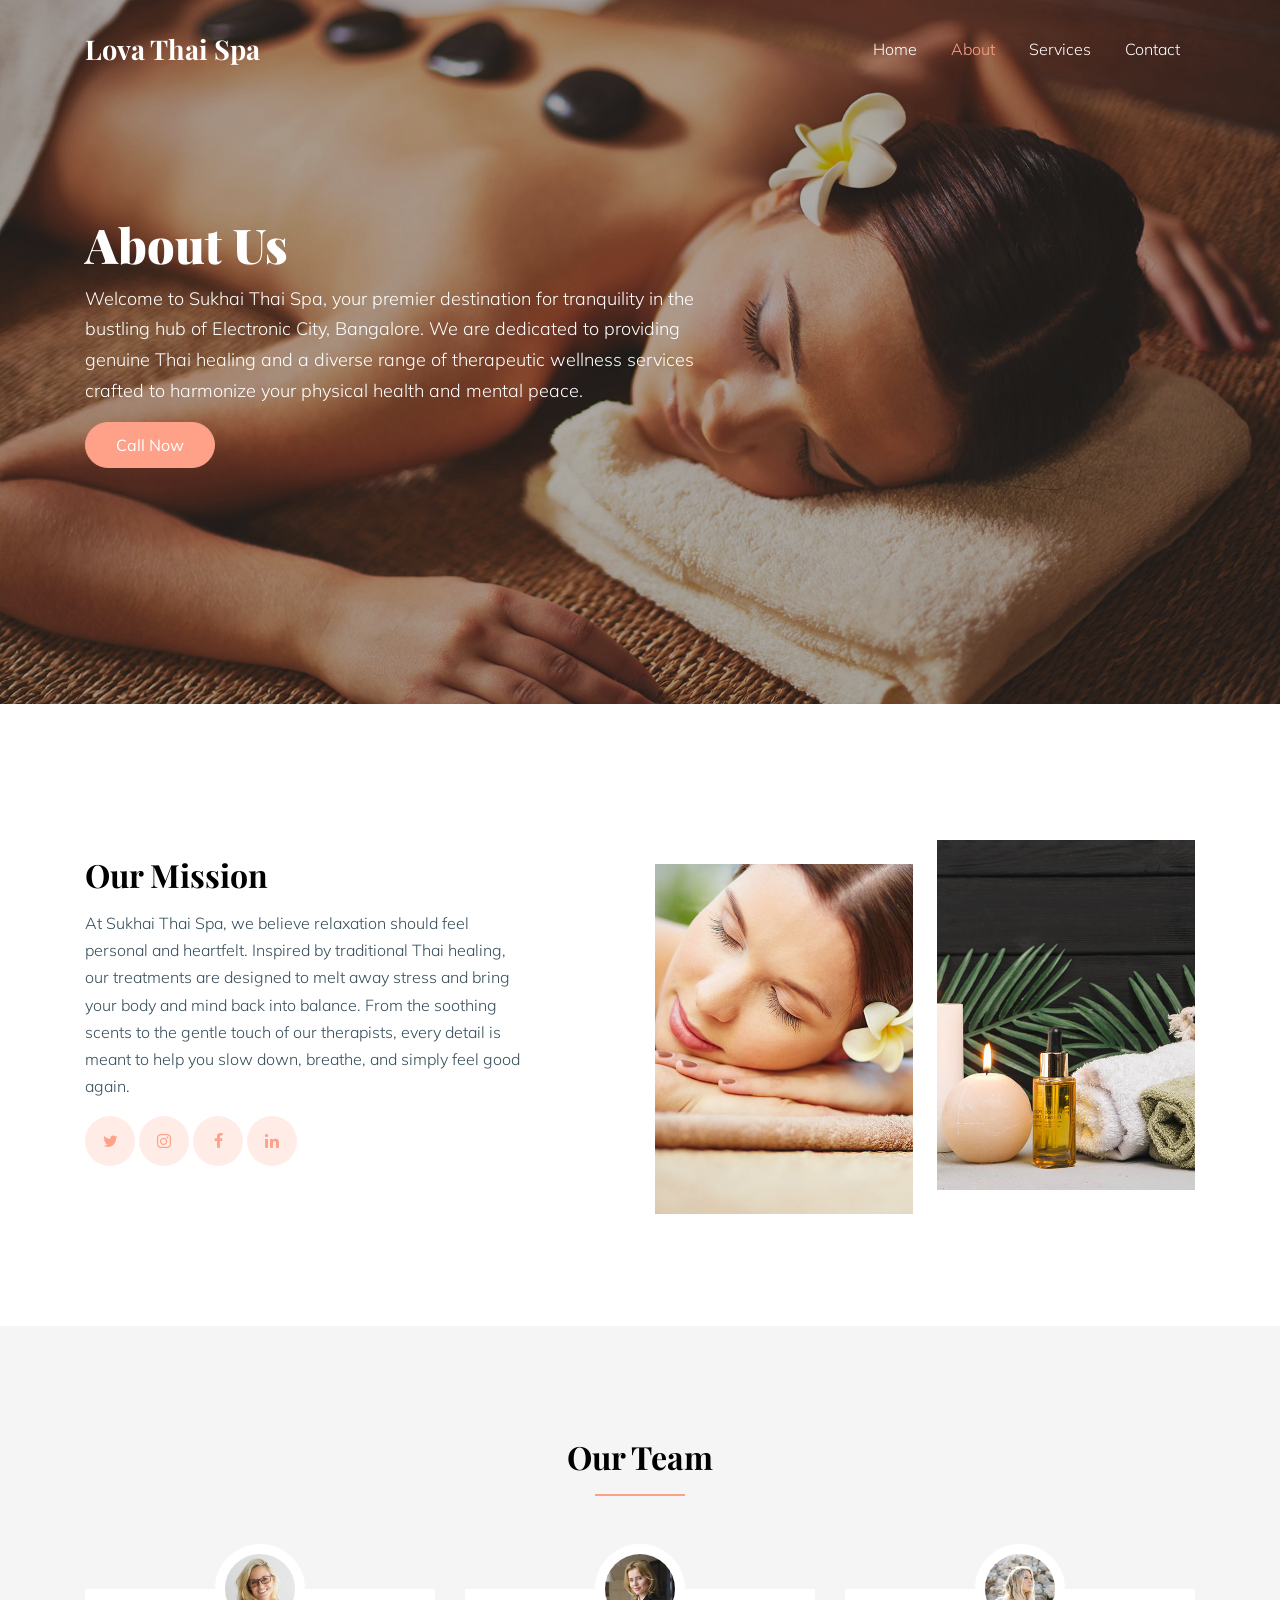
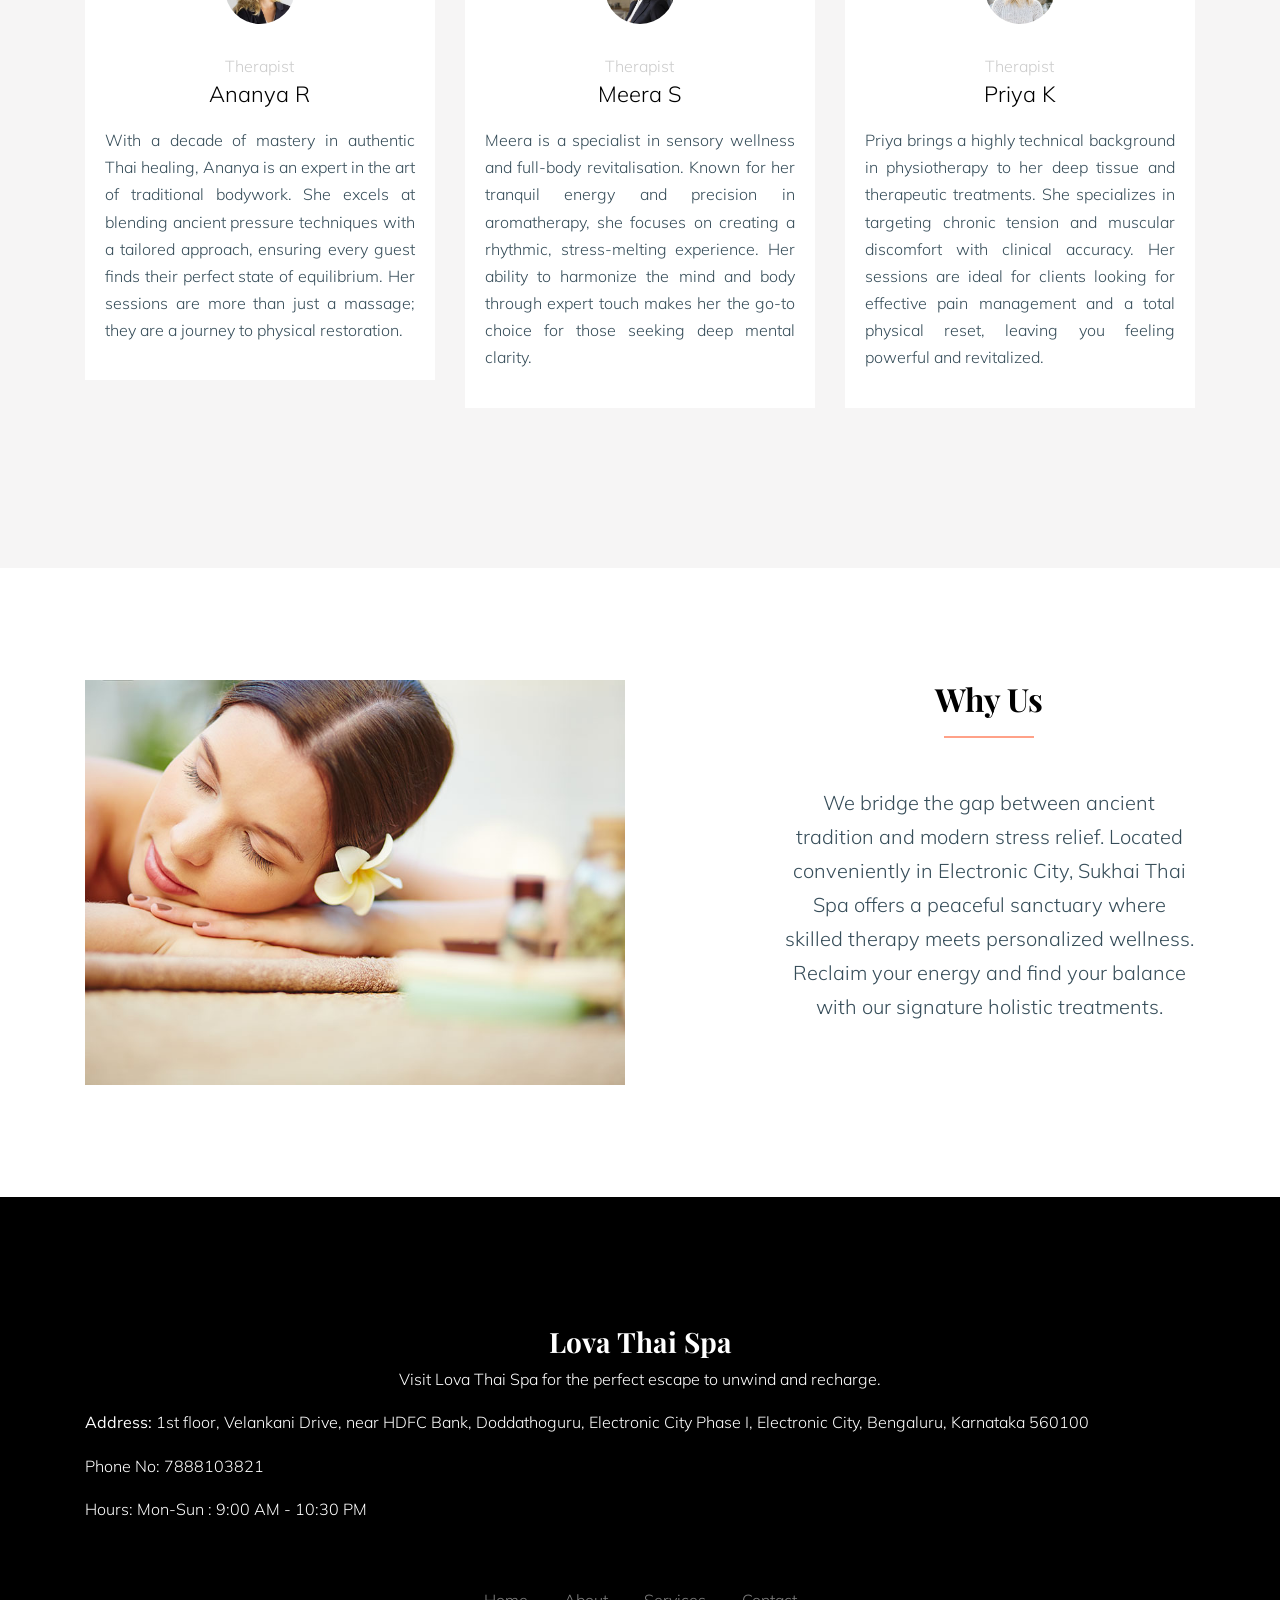
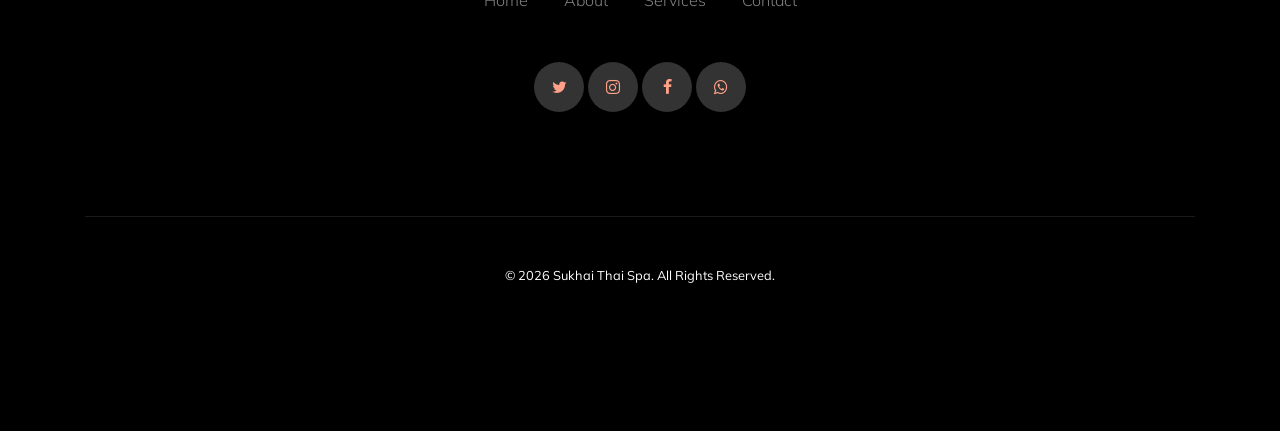
==== about.html @ ad266672 "Add files via upload" ====
<!doctype html>
<html lang="en">
<head>
    <title>Sukhai Thai Spa Electronic City | Authentic Thai Massage & Holistic Therapy</title>
    <meta charset="utf-8">
    <meta name="viewport" content="width=device-width, initial-scale=1, shrink-to-fit=no">
    <meta name="description" content="Sukhai Thai Spa Electronic City offers the ultimate wellness experience. Specializing in authentic Thai techniques and holistic bodywork to restore your spirit and soothe your senses. Book your escape today.">
    <link href="https://fonts.googleapis.com/css?family=Muli:400,700|Playfair+Display:400,900&amp;display=swap" rel="stylesheet">
    <link rel="stylesheet" href="fonts/icomoon/style.css">
    <link rel="stylesheet" href="css/bootstrap.min.css">
    <link rel="stylesheet" href="fonts/flaticon/font/flaticon.css">
    <link rel="stylesheet" href="css/style.css">
    <link rel="icon" href="images/favicon.ico">
</head>

<body data-spy="scroll" data-target=".site-navbar-target" data-offset="300">
    <div class="site-wrap" id="home-section">
        <div class="site-mobile-menu site-navbar-target">
            <div class="site-mobile-menu-header">
                <div class="site-mobile-menu-close mt-3">
                    <span class="icon-close2 js-menu-toggle"></span>
                </div>
            </div>
            <div class="site-mobile-menu-body"></div>
        </div>
        <header class="site-navbar site-navbar-target" role="banner">
            <div class="container">
                <div class="row align-items-center position-relative">
                    <div class="col-3 ">
                        <div class="site-logo serif">
                            <a class="myLogo" href="/">Lova Thai Spa</a>
                        </div>
                    </div>
                    <div class="col-9  text-right">
                        <span class="d-inline-block d-lg-none"><a href="#"
                                class="text-white site-menu-toggle js-menu-toggle py-5 text-white"><span
                                    class="icon-menu h3 text-white"></span></a></span>
                        <nav class="site-navigation text-right ml-auto d-none d-lg-block" role="navigation">
                            <ul class="site-menu main-menu js-clone-nav ml-auto ">
                                <li><a href="/" class="nav-link">Home</a></li>
                                <li class="active"><a href="about.html" class="nav-link">About</a></li>
                                <li><a href="services.html" class="nav-link">Services</a></li>
                                <li><a href="contact.html" class="nav-link">Contact</a></li>
                            </ul>
                        </nav>
                    </div>
                </div>
            </div>
        </header>
        <div class="ftco-blocks-cover-1">
            <div class="site-section-cover overlay" data-stellar-background-ratio="0.5"
                style="background-image: url('images/hero_1.jpg')">
                <div class="container">
                    <div class="row align-items-center">
                        <div class="col-md-7">
                            <h1 class="mb-3">About Us</h1>
                            <p>Welcome to Sukhai Thai Spa, your premier destination for tranquility in the bustling hub of Electronic City, Bangalore. We are dedicated to providing genuine Thai healing and a diverse range of therapeutic wellness services crafted to harmonize your physical health and mental peace.</p>
                            <p><a href="tel:7888103821" class="btn btn-primary">Call Now</a></p>
                        </div>
                    </div>
                </div>
            </div>
        </div>
        <div class="site-section">
            <div class="container">
                <div class="row align-items-center">
                    <div class="col-md-5 mr-auto">
                        <h2 class="serif font-weight-bold mb-3">Our Mission</h2>
                        <p>At Sukhai Thai Spa, we believe relaxation should feel personal and heartfelt. Inspired by traditional Thai healing, our treatments are designed to melt away stress and bring your body and mind back into balance. From the soothing scents to the gentle touch of our therapists, every detail is meant to help you slow down, breathe, and simply feel good again.</p>
                        <div class="social_29128">
                            <a href="#"><span class="icon-twitter"></span></a>
                            <a href="#"><span class="icon-instagram"></span></a>
                            <a href="#"><span class="icon-facebook"></span></a>
                            <a href="#"><span class="icon-linkedin"></span></a>
                        </div>
                    </div>
                    <div class="col-md-6">
                        <div class="d-flex align-items-center">
                            <div class="bg-img-1 mr-md-4 mt-md-5" style="background-image: url('images/about_1.jpg'); ">
                            </div>
                            <div class="bg-img-1" style="background-image: url('images/about_2.jpg'); "></div>
                        </div>
                    </div>
                </div>
            </div>
        </div>
        <div class="site-section bg-light">
            <div class="container">
                <div class="row">
                    <div class="col-12">
                        <h2 class="heading-border-bottom font-weight-bold serif text-black mb-5 text-center">Our Team
                        </h2>
                    </div>
                </div>
                <div class="row align-items-stretch">
                   
                    <div class="col-lg-4 col-md-6 mb-5">
                        <div class="post-entry-1 h-100 person-1">
                            <img src="images/person_2.jpg" alt="Image" class="img-fluid">
                            <div class="post-entry-1-contents">
                                <span class="meta">Therapist</span>
                                <h2>Ananya R</h2>
                                <p class="myJustify">With a decade of mastery in authentic Thai healing, Ananya is an expert in the art of traditional bodywork. She excels at blending ancient pressure techniques with a tailored approach, ensuring every guest finds their perfect state of equilibrium. Her sessions are more than just a massage; they are a journey to physical restoration.</p>
                            </div>
                        </div>
                    </div>
                    <div class="col-lg-4 col-md-6 mb-5">
                        <div class="post-entry-1 h-100 person-1">
                            <img src="images/person_3.jpg" alt="Image" class="img-fluid">
                            <div class="post-entry-1-contents">
                                <span class="meta">Therapist</span>
                                <h2>Meera S</h2>
                                <p class="myJustify">Meera is a specialist in sensory wellness and full-body revitalisation. Known for her tranquil energy and precision in aromatherapy, she focuses on creating a rhythmic, stress-melting experience. Her ability to harmonize the mind and body through expert touch makes her the go-to choice for those seeking deep mental clarity.</p>
                            </div>
                        </div>
                    </div>
                    <div class="col-lg-4 col-md-6 mb-5">
                        <div class="post-entry-1 h-100 person-1">
                            <img src="images/person_5.jpg" alt="Image" class="img-fluid">
                            <div class="post-entry-1-contents">
                                <span class="meta">Therapist</span>
                                <h2>Priya K</h2>
                                <p class="myJustify">Priya brings a highly technical background in physiotherapy to her deep tissue and therapeutic treatments. She specializes in targeting chronic tension and muscular discomfort with clinical accuracy. Her sessions are ideal for clients looking for effective pain management and a total physical reset, leaving you feeling powerful and revitalized.</p>
                            </div>
                        </div>
                    </div>
                    
                </div>
            </div>
        </div>
        <div class="site-section">
            <div class="container">
                <div class="row">
                    <div class="col-lg-6 mb-5 mb-lg-0">
                        <div class="img-years">
                            <img src="images/img_1.jpg" alt="Image" class="img-fluid">
                        </div>
                    </div>
                    <div class="col-lg-5 ml-auto pl-lg-5 text-center">
                        <h2 class="heading-border-bottom font-weight-bold serif text-black mb-5 text-center">Why Us</h2>
                        <p class="mb-5 lead">We bridge the gap between ancient tradition and modern stress relief. Located conveniently in Electronic City, Sukhai Thai Spa offers a peaceful sanctuary where skilled therapy meets personalized wellness. Reclaim your energy and find your balance with our signature holistic treatments.</p>
                    </div>
                </div>
            </div>
        </div>
        <footer class="site-footer bg-image overlay" style="background-image: url('images/hero_1.jpg')">
            <div class="container">
                <div class="row">
                    <div class="col-12 text-center mb-5">
                        <h3 class="font-weight-bold serif text-white ">Lova Thai Spa</h3>
                        <p>Visit Lova Thai Spa for the perfect escape to unwind and recharge.</p>
                        <div class="myDetails">
                            <P><Span><b>Address: </b></Span>1st floor, Velankani Drive, near HDFC Bank, Doddathoguru, Electronic City Phase I, Electronic City, Bengaluru, Karnataka 560100</P>
                            <p><Span>Phone No: </Span>7888103821</p>
                            <p><span>Hours: </span>Mon-Sun : 9:00 AM - 10:30 PM</p>
                        </div>
                    </div>
                    <div class="col-12 text-center mb-5">
                        <a href="/" class>Home</a>
                        <span class="mx-3"></span>
                        <a href="about.html" class>About</a>
                        <span class="mx-3"></span>
                        <a href="services.html" class>Services</a>
                        <span class="mx-3"></span>
                        <a href="contact.html" class>Contact</a>
                    </div>
                    <div class="col-12">
                        <div class="social_29128 white text-center">
                            <a href="https://x.com/sukhaithaispa"><span class="icon-twitter"></span></a>
                            <a href="https://www.instagram.com/sukhaithaispa"><span class="icon-instagram"></span></a>
                            <a href="https://www.facebook.com/sukhaithaispa"><span class="icon-facebook"></span></a>
                            <a href="https://wa.me/917888103821"><span class="icon-whatsapp"></span></a>
                        </div>
                    </div>
                </div>
                <div class="row pt-5 mt-5 text-center">
                    <div class="col-md-12">
                        <div class="border-top pt-5">
                            <p class="small">
                                &copy; <span id="year"></span> Sukhai Thai Spa. All Rights Reserved.
                            </p>
                        </div>
                    </div>
                </div>
            </div>
        </footer>
    </div>
    <script src="js/jquery-3.3.1.min.js" type="010a7c300413d2230e5537c4-text/javascript"></script>
    <script src="js/bootstrap.min.js" type="010a7c300413d2230e5537c4-text/javascript"></script>
    <script src="js/owl.carousel.min.js" type="010a7c300413d2230e5537c4-text/javascript"></script>
    <script src="js/aos.js" type="010a7c300413d2230e5537c4-text/javascript"></script>
    <script src="js/main.js" type="010a7c300413d2230e5537c4-text/javascript"></script>
    <script src="js/rocket-loader.min.js" data-cf-settings="010a7c300413d2230e5537c4-|49" defer></script>
</body>

</html>
---- fonts/icomoon/style.css ----
@font-face{font-family:icomoon;src:url(fonts/icomoon1a44.eot?10si43);src:url(fonts/icomoon1a44.eot?10si43#iefix) format('embedded-opentype'),url(fonts/icomoon1a44.ttf?10si43) format('truetype'),url(fonts/icomoon1a44.woff?10si43) format('woff'),url(fonts/icomoon1a44.svg?10si43#icomoon) format('svg');font-weight:400;font-style:normal}[class^=icon-],[class*=" icon-"]{font-family:icomoon!important;speak:none;font-style:normal;font-weight:400;font-variant:normal;text-transform:none;line-height:1;-webkit-font-smoothing:antialiased;-moz-osx-font-smoothing:grayscale}.icon-asterisk:before{content:"\f069"}.icon-plus:before{content:"\f067"}.icon-question:before{content:"\f128"}.icon-minus:before{content:"\f068"}.icon-glass:before{content:"\f000"}.icon-music:before{content:"\f001"}.icon-search:before{content:"\f002"}.icon-envelope-o:before{content:"\f003"}.icon-heart:before{content:"\f004"}.icon-star:before{content:"\f005"}.icon-star-o:before{content:"\f006"}.icon-user:before{content:"\f007"}.icon-film:before{content:"\f008"}.icon-th-large:before{content:"\f009"}.icon-th:before{content:"\f00a"}.icon-th-list:before{content:"\f00b"}.icon-check:before{content:"\f00c"}.icon-close:before{content:"\f00d"}.icon-remove:before{content:"\f00d"}.icon-times:before{content:"\f00d"}.icon-search-plus:before{content:"\f00e"}.icon-search-minus:before{content:"\f010"}.icon-power-off:before{content:"\f011"}.icon-signal:before{content:"\f012"}.icon-cog:before{content:"\f013"}.icon-gear:before{content:"\f013"}.icon-trash-o:before{content:"\f014"}.icon-home:before{content:"\f015"}.icon-file-o:before{content:"\f016"}.icon-clock-o:before{content:"\f017"}.icon-road:before{content:"\f018"}.icon-download:before{content:"\f019"}.icon-arrow-circle-o-down:before{content:"\f01a"}.icon-arrow-circle-o-up:before{content:"\f01b"}.icon-inbox:before{content:"\f01c"}.icon-play-circle-o:before{content:"\f01d"}.icon-repeat:before{content:"\f01e"}.icon-rotate-right:before{content:"\f01e"}.icon-refresh:before{content:"\f021"}.icon-list-alt:before{content:"\f022"}.icon-lock:before{content:"\f023"}.icon-flag:before{content:"\f024"}.icon-headphones:before{content:"\f025"}.icon-volume-off:before{content:"\f026"}.icon-volume-down:before{content:"\f027"}.icon-volume-up:before{content:"\f028"}.icon-qrcode:before{content:"\f029"}.icon-barcode:before{content:"\f02a"}.icon-tag:before{content:"\f02b"}.icon-tags:before{content:"\f02c"}.icon-book:before{content:"\f02d"}.icon-bookmark:before{content:"\f02e"}.icon-print:before{content:"\f02f"}.icon-camera:before{content:"\f030"}.icon-font:before{content:"\f031"}.icon-bold:before{content:"\f032"}.icon-italic:before{content:"\f033"}.icon-text-height:before{content:"\f034"}.icon-text-width:before{content:"\f035"}.icon-align-left:before{content:"\f036"}.icon-align-center:before{content:"\f037"}.icon-align-right:before{content:"\f038"}.icon-align-justify:before{content:"\f039"}.icon-list:before{content:"\f03a"}.icon-dedent:before{content:"\f03b"}.icon-outdent:before{content:"\f03b"}.icon-indent:before{content:"\f03c"}.icon-video-camera:before{content:"\f03d"}.icon-image:before{content:"\f03e"}.icon-photo:before{content:"\f03e"}.icon-picture-o:before{content:"\f03e"}.icon-pencil:before{content:"\f040"}.icon-map-marker:before{content:"\f041"}.icon-adjust:before{content:"\f042"}.icon-tint:before{content:"\f043"}.icon-edit:before{content:"\f044"}.icon-pencil-square-o:before{content:"\f044"}.icon-share-square-o:before{content:"\f045"}.icon-check-square-o:before{content:"\f046"}.icon-arrows:before{content:"\f047"}.icon-step-backward:before{content:"\f048"}.icon-fast-backward:before{content:"\f049"}.icon-backward:before{content:"\f04a"}.icon-play:before{content:"\f04b"}.icon-pause:before{content:"\f04c"}.icon-stop:before{content:"\f04d"}.icon-forward:before{content:"\f04e"}.icon-fast-forward:before{content:"\f050"}.icon-step-forward:before{content:"\f051"}.icon-eject:before{content:"\f052"}.icon-chevron-left:before{content:"\f053"}.icon-chevron-right:before{content:"\f054"}.icon-plus-circle:before{content:"\f055"}.icon-minus-circle:before{content:"\f056"}.icon-times-circle:before{content:"\f057"}.icon-check-circle:before{content:"\f058"}.icon-question-circle:before{content:"\f059"}.icon-info-circle:before{content:"\f05a"}.icon-crosshairs:before{content:"\f05b"}.icon-times-circle-o:before{content:"\f05c"}.icon-check-circle-o:before{content:"\f05d"}.icon-ban:before{content:"\f05e"}.icon-arrow-left:before{content:"\f060"}.icon-arrow-right:before{content:"\f061"}.icon-arrow-up:before{content:"\f062"}.icon-arrow-down:before{content:"\f063"}.icon-mail-forward:before{content:"\f064"}.icon-share:before{content:"\f064"}.icon-expand:before{content:"\f065"}.icon-compress:before{content:"\f066"}.icon-exclamation-circle:before{content:"\f06a"}.icon-gift:before{content:"\f06b"}.icon-leaf:before{content:"\f06c"}.icon-fire:before{content:"\f06d"}.icon-eye:before{content:"\f06e"}.icon-eye-slash:before{content:"\f070"}.icon-exclamation-triangle:before{content:"\f071"}.icon-warning:before{content:"\f071"}.icon-plane:before{content:"\f072"}.icon-calendar:before{content:"\f073"}.icon-random:before{content:"\f074"}.icon-comment:before{content:"\f075"}.icon-magnet:before{content:"\f076"}.icon-chevron-up:before{content:"\f077"}.icon-chevron-down:before{content:"\f078"}.icon-retweet:before{content:"\f079"}.icon-shopping-cart:before{content:"\f07a"}.icon-folder:before{content:"\f07b"}.icon-folder-open:before{content:"\f07c"}.icon-arrows-v:before{content:"\f07d"}.icon-arrows-h:before{content:"\f07e"}.icon-bar-chart:before{content:"\f080"}.icon-bar-chart-o:before{content:"\f080"}.icon-twitter-square:before{content:"\f081"}.icon-facebook-square:before{content:"\f082"}.icon-camera-retro:before{content:"\f083"}.icon-key:before{content:"\f084"}.icon-cogs:before{content:"\f085"}.icon-gears:before{content:"\f085"}.icon-comments:before{content:"\f086"}.icon-thumbs-o-up:before{content:"\f087"}.icon-thumbs-o-down:before{content:"\f088"}.icon-star-half:before{content:"\f089"}.icon-heart-o:before{content:"\f08a"}.icon-sign-out:before{content:"\f08b"}.icon-linkedin-square:before{content:"\f08c"}.icon-thumb-tack:before{content:"\f08d"}.icon-external-link:before{content:"\f08e"}.icon-sign-in:before{content:"\f090"}.icon-trophy:before{content:"\f091"}.icon-github-square:before{content:"\f092"}.icon-upload:before{content:"\f093"}.icon-lemon-o:before{content:"\f094"}.icon-phone:before{content:"\f095"}.icon-square-o:before{content:"\f096"}.icon-bookmark-o:before{content:"\f097"}.icon-phone-square:before{content:"\f098"}.icon-twitter:before{content:"\f099"}.icon-facebook:before{content:"\f09a"}.icon-facebook-f:before{content:"\f09a"}.icon-github:before{content:"\f09b"}.icon-unlock:before{content:"\f09c"}.icon-credit-card:before{content:"\f09d"}.icon-feed:before{content:"\f09e"}.icon-rss:before{content:"\f09e"}.icon-hdd-o:before{content:"\f0a0"}.icon-bullhorn:before{content:"\f0a1"}.icon-bell-o:before{content:"\f0a2"}.icon-certificate:before{content:"\f0a3"}.icon-hand-o-right:before{content:"\f0a4"}.icon-hand-o-left:before{content:"\f0a5"}.icon-hand-o-up:before{content:"\f0a6"}.icon-hand-o-down:before{content:"\f0a7"}.icon-arrow-circle-left:before{content:"\f0a8"}.icon-arrow-circle-right:before{content:"\f0a9"}.icon-arrow-circle-up:before{content:"\f0aa"}.icon-arrow-circle-down:before{content:"\f0ab"}.icon-globe:before{content:"\f0ac"}.icon-wrench:before{content:"\f0ad"}.icon-tasks:before{content:"\f0ae"}.icon-filter:before{content:"\f0b0"}.icon-briefcase:before{content:"\f0b1"}.icon-arrows-alt:before{content:"\f0b2"}.icon-group:before{content:"\f0c0"}.icon-users:before{content:"\f0c0"}.icon-chain:before{content:"\f0c1"}.icon-link:before{content:"\f0c1"}.icon-cloud:before{content:"\f0c2"}.icon-flask:before{content:"\f0c3"}.icon-cut:before{content:"\f0c4"}.icon-scissors:before{content:"\f0c4"}.icon-copy:before{content:"\f0c5"}.icon-files-o:before{content:"\f0c5"}.icon-paperclip:before{content:"\f0c6"}.icon-floppy-o:before{content:"\f0c7"}.icon-save:before{content:"\f0c7"}.icon-square:before{content:"\f0c8"}.icon-bars:before{content:"\f0c9"}.icon-navicon:before{content:"\f0c9"}.icon-reorder:before{content:"\f0c9"}.icon-list-ul:before{content:"\f0ca"}.icon-list-ol:before{content:"\f0cb"}.icon-strikethrough:before{content:"\f0cc"}.icon-underline:before{content:"\f0cd"}.icon-table:before{content:"\f0ce"}.icon-magic:before{content:"\f0d0"}.icon-truck:before{content:"\f0d1"}.icon-pinterest:before{content:"\f0d2"}.icon-pinterest-square:before{content:"\f0d3"}.icon-google-plus-square:before{content:"\f0d4"}.icon-google-plus:before{content:"\f0d5"}.icon-money:before{content:"\f0d6"}.icon-caret-down:before{content:"\f0d7"}.icon-caret-up:before{content:"\f0d8"}.icon-caret-left:before{content:"\f0d9"}.icon-caret-right:before{content:"\f0da"}.icon-columns:before{content:"\f0db"}.icon-sort:before{content:"\f0dc"}.icon-unsorted:before{content:"\f0dc"}.icon-sort-desc:before{content:"\f0dd"}.icon-sort-down:before{content:"\f0dd"}.icon-sort-asc:before{content:"\f0de"}.icon-sort-up:before{content:"\f0de"}.icon-envelope:before{content:"\f0e0"}.icon-linkedin:before{content:"\f0e1"}.icon-rotate-left:before{content:"\f0e2"}.icon-undo:before{content:"\f0e2"}.icon-gavel:before{content:"\f0e3"}.icon-legal:before{content:"\f0e3"}.icon-dashboard:before{content:"\f0e4"}.icon-tachometer:before{content:"\f0e4"}.icon-comment-o:before{content:"\f0e5"}.icon-comments-o:before{content:"\f0e6"}.icon-bolt:before{content:"\f0e7"}.icon-flash:before{content:"\f0e7"}.icon-sitemap:before{content:"\f0e8"}.icon-umbrella:before{content:"\f0e9"}.icon-clipboard:before{content:"\f0ea"}.icon-paste:before{content:"\f0ea"}.icon-lightbulb-o:before{content:"\f0eb"}.icon-exchange:before{content:"\f0ec"}.icon-cloud-download:before{content:"\f0ed"}.icon-cloud-upload:before{content:"\f0ee"}.icon-user-md:before{content:"\f0f0"}.icon-stethoscope:before{content:"\f0f1"}.icon-suitcase:before{content:"\f0f2"}.icon-bell:before{content:"\f0f3"}.icon-coffee:before{content:"\f0f4"}.icon-cutlery:before{content:"\f0f5"}.icon-file-text-o:before{content:"\f0f6"}.icon-building-o:before{content:"\f0f7"}.icon-hospital-o:before{content:"\f0f8"}.icon-ambulance:before{content:"\f0f9"}.icon-medkit:before{content:"\f0fa"}.icon-fighter-jet:before{content:"\f0fb"}.icon-beer:before{content:"\f0fc"}.icon-h-square:before{content:"\f0fd"}.icon-plus-square:before{content:"\f0fe"}.icon-angle-double-left:before{content:"\f100"}.icon-angle-double-right:before{content:"\f101"}.icon-angle-double-up:before{content:"\f102"}.icon-angle-double-down:before{content:"\f103"}.icon-angle-left:before{content:"\f104"}.icon-angle-right:before{content:"\f105"}.icon-angle-up:before{content:"\f106"}.icon-angle-down:before{content:"\f107"}.icon-desktop:before{content:"\f108"}.icon-laptop:before{content:"\f109"}.icon-tablet:before{content:"\f10a"}.icon-mobile:before{content:"\f10b"}.icon-mobile-phone:before{content:"\f10b"}.icon-circle-o:before{content:"\f10c"}.icon-quote-left:before{content:"\f10d"}.icon-quote-right:before{content:"\f10e"}.icon-spinner:before{content:"\f110"}.icon-circle:before{content:"\f111"}.icon-mail-reply:before{content:"\f112"}.icon-reply:before{content:"\f112"}.icon-github-alt:before{content:"\f113"}.icon-folder-o:before{content:"\f114"}.icon-folder-open-o:before{content:"\f115"}.icon-smile-o:before{content:"\f118"}.icon-frown-o:before{content:"\f119"}.icon-meh-o:before{content:"\f11a"}.icon-gamepad:before{content:"\f11b"}.icon-keyboard-o:before{content:"\f11c"}.icon-flag-o:before{content:"\f11d"}.icon-flag-checkered:before{content:"\f11e"}.icon-terminal:before{content:"\f120"}.icon-code:before{content:"\f121"}.icon-mail-reply-all:before{content:"\f122"}.icon-reply-all:before{content:"\f122"}.icon-star-half-empty:before{content:"\f123"}.icon-star-half-full:before{content:"\f123"}.icon-star-half-o:before{content:"\f123"}.icon-location-arrow:before{content:"\f124"}.icon-crop:before{content:"\f125"}.icon-code-fork:before{content:"\f126"}.icon-chain-broken:before{content:"\f127"}.icon-unlink:before{content:"\f127"}.icon-info:before{content:"\f129"}.icon-exclamation:before{content:"\f12a"}.icon-superscript:before{content:"\f12b"}.icon-subscript:before{content:"\f12c"}.icon-eraser:before{content:"\f12d"}.icon-puzzle-piece:before{content:"\f12e"}.icon-microphone:before{content:"\f130"}.icon-microphone-slash:before{content:"\f131"}.icon-shield:before{content:"\f132"}.icon-calendar-o:before{content:"\f133"}.icon-fire-extinguisher:before{content:"\f134"}.icon-rocket:before{content:"\f135"}.icon-maxcdn:before{content:"\f136"}.icon-chevron-circle-left:before{content:"\f137"}.icon-chevron-circle-right:before{content:"\f138"}.icon-chevron-circle-up:before{content:"\f139"}.icon-chevron-circle-down:before{content:"\f13a"}.icon-html5:before{content:"\f13b"}.icon-css3:before{content:"\f13c"}.icon-anchor:before{content:"\f13d"}.icon-unlock-alt:before{content:"\f13e"}.icon-bullseye:before{content:"\f140"}.icon-ellipsis-h:before{content:"\f141"}.icon-ellipsis-v:before{content:"\f142"}.icon-rss-square:before{content:"\f143"}.icon-play-circle:before{content:"\f144"}.icon-ticket:before{content:"\f145"}.icon-minus-square:before{content:"\f146"}.icon-minus-square-o:before{content:"\f147"}.icon-level-up:before{content:"\f148"}.icon-level-down:before{content:"\f149"}.icon-check-square:before{content:"\f14a"}.icon-pencil-square:before{content:"\f14b"}.icon-external-link-square:before{content:"\f14c"}.icon-share-square:before{content:"\f14d"}.icon-compass:before{content:"\f14e"}.icon-caret-square-o-down:before{content:"\f150"}.icon-toggle-down:before{content:"\f150"}.icon-caret-square-o-up:before{content:"\f151"}.icon-toggle-up:before{content:"\f151"}.icon-caret-square-o-right:before{content:"\f152"}.icon-toggle-right:before{content:"\f152"}.icon-eur:before{content:"\f153"}.icon-euro:before{content:"\f153"}.icon-gbp:before{content:"\f154"}.icon-dollar:before{content:"\f155"}.icon-usd:before{content:"\f155"}.icon-inr:before{content:"\f156"}.icon-rupee:before{content:"\f156"}.icon-cny:before{content:"\f157"}.icon-jpy:before{content:"\f157"}.icon-rmb:before{content:"\f157"}.icon-yen:before{content:"\f157"}.icon-rouble:before{content:"\f158"}.icon-rub:before{content:"\f158"}.icon-ruble:before{content:"\f158"}.icon-krw:before{content:"\f159"}.icon-won:before{content:"\f159"}.icon-bitcoin:before{content:"\f15a"}.icon-btc:before{content:"\f15a"}.icon-file:before{content:"\f15b"}.icon-file-text:before{content:"\f15c"}.icon-sort-alpha-asc:before{content:"\f15d"}.icon-sort-alpha-desc:before{content:"\f15e"}.icon-sort-amount-asc:before{content:"\f160"}.icon-sort-amount-desc:before{content:"\f161"}.icon-sort-numeric-asc:before{content:"\f162"}.icon-sort-numeric-desc:before{content:"\f163"}.icon-thumbs-up:before{content:"\f164"}.icon-thumbs-down:before{content:"\f165"}.icon-youtube-square:before{content:"\f166"}.icon-youtube:before{content:"\f167"}.icon-xing:before{content:"\f168"}.icon-xing-square:before{content:"\f169"}.icon-youtube-play:before{content:"\f16a"}.icon-dropbox:before{content:"\f16b"}.icon-stack-overflow:before{content:"\f16c"}.icon-instagram:before{content:"\f16d"}.icon-flickr:before{content:"\f16e"}.icon-adn:before{content:"\f170"}.icon-bitbucket:before{content:"\f171"}.icon-bitbucket-square:before{content:"\f172"}.icon-tumblr:before{content:"\f173"}.icon-tumblr-square:before{content:"\f174"}.icon-long-arrow-down:before{content:"\f175"}.icon-long-arrow-up:before{content:"\f176"}.icon-long-arrow-left:before{content:"\f177"}.icon-long-arrow-right:before{content:"\f178"}.icon-apple:before{content:"\f179"}.icon-windows:before{content:"\f17a"}.icon-android:before{content:"\f17b"}.icon-linux:before{content:"\f17c"}.icon-dribbble:before{content:"\f17d"}.icon-skype:before{content:"\f17e"}.icon-foursquare:before{content:"\f180"}.icon-trello:before{content:"\f181"}.icon-female:before{content:"\f182"}.icon-male:before{content:"\f183"}.icon-gittip:before{content:"\f184"}.icon-gratipay:before{content:"\f184"}.icon-sun-o:before{content:"\f185"}.icon-moon-o:before{content:"\f186"}.icon-archive:before{content:"\f187"}.icon-bug:before{content:"\f188"}.icon-vk:before{content:"\f189"}.icon-weibo:before{content:"\f18a"}.icon-renren:before{content:"\f18b"}.icon-pagelines:before{content:"\f18c"}.icon-stack-exchange:before{content:"\f18d"}.icon-arrow-circle-o-right:before{content:"\f18e"}.icon-arrow-circle-o-left:before{content:"\f190"}.icon-caret-square-o-left:before{content:"\f191"}.icon-toggle-left:before{content:"\f191"}.icon-dot-circle-o:before{content:"\f192"}.icon-wheelchair:before{content:"\f193"}.icon-vimeo-square:before{content:"\f194"}.icon-try:before{content:"\f195"}.icon-turkish-lira:before{content:"\f195"}.icon-plus-square-o:before{content:"\f196"}.icon-space-shuttle:before{content:"\f197"}.icon-slack:before{content:"\f198"}.icon-envelope-square:before{content:"\f199"}.icon-wordpress:before{content:"\f19a"}.icon-openid:before{content:"\f19b"}.icon-bank:before{content:"\f19c"}.icon-institution:before{content:"\f19c"}.icon-university:before{content:"\f19c"}.icon-graduation-cap:before{content:"\f19d"}.icon-mortar-board:before{content:"\f19d"}.icon-yahoo:before{content:"\f19e"}.icon-google:before{content:"\f1a0"}.icon-reddit:before{content:"\f1a1"}.icon-reddit-square:before{content:"\f1a2"}.icon-stumbleupon-circle:before{content:"\f1a3"}.icon-stumbleupon:before{content:"\f1a4"}.icon-delicious:before{content:"\f1a5"}.icon-digg:before{content:"\f1a6"}.icon-pied-piper-pp:before{content:"\f1a7"}.icon-pied-piper-alt:before{content:"\f1a8"}.icon-drupal:before{content:"\f1a9"}.icon-joomla:before{content:"\f1aa"}.icon-language:before{content:"\f1ab"}.icon-fax:before{content:"\f1ac"}.icon-building:before{content:"\f1ad"}.icon-child:before{content:"\f1ae"}.icon-paw:before{content:"\f1b0"}.icon-spoon:before{content:"\f1b1"}.icon-cube:before{content:"\f1b2"}.icon-cubes:before{content:"\f1b3"}.icon-behance:before{content:"\f1b4"}.icon-behance-square:before{content:"\f1b5"}.icon-steam:before{content:"\f1b6"}.icon-steam-square:before{content:"\f1b7"}.icon-recycle:before{content:"\f1b8"}.icon-automobile:before{content:"\f1b9"}.icon-car:before{content:"\f1b9"}.icon-cab:before{content:"\f1ba"}.icon-taxi:before{content:"\f1ba"}.icon-tree:before{content:"\f1bb"}.icon-spotify:before{content:"\f1bc"}.icon-deviantart:before{content:"\f1bd"}.icon-soundcloud:before{content:"\f1be"}.icon-database:before{content:"\f1c0"}.icon-file-pdf-o:before{content:"\f1c1"}.icon-file-word-o:before{content:"\f1c2"}.icon-file-excel-o:before{content:"\f1c3"}.icon-file-powerpoint-o:before{content:"\f1c4"}.icon-file-image-o:before{content:"\f1c5"}.icon-file-photo-o:before{content:"\f1c5"}.icon-file-picture-o:before{content:"\f1c5"}.icon-file-archive-o:before{content:"\f1c6"}.icon-file-zip-o:before{content:"\f1c6"}.icon-file-audio-o:before{content:"\f1c7"}.icon-file-sound-o:before{content:"\f1c7"}.icon-file-movie-o:before{content:"\f1c8"}.icon-file-video-o:before{content:"\f1c8"}.icon-file-code-o:before{content:"\f1c9"}.icon-vine:before{content:"\f1ca"}.icon-codepen:before{content:"\f1cb"}.icon-jsfiddle:before{content:"\f1cc"}.icon-life-bouy:before{content:"\f1cd"}.icon-life-buoy:before{content:"\f1cd"}.icon-life-ring:before{content:"\f1cd"}.icon-life-saver:before{content:"\f1cd"}.icon-support:before{content:"\f1cd"}.icon-circle-o-notch:before{content:"\f1ce"}.icon-ra:before{content:"\f1d0"}.icon-rebel:before{content:"\f1d0"}.icon-resistance:before{content:"\f1d0"}.icon-empire:before{content:"\f1d1"}.icon-ge:before{content:"\f1d1"}.icon-git-square:before{content:"\f1d2"}.icon-git:before{content:"\f1d3"}.icon-hacker-news:before{content:"\f1d4"}.icon-y-combinator-square:before{content:"\f1d4"}.icon-yc-square:before{content:"\f1d4"}.icon-tencent-weibo:before{content:"\f1d5"}.icon-qq:before{content:"\f1d6"}.icon-wechat:before{content:"\f1d7"}.icon-weixin:before{content:"\f1d7"}.icon-paper-plane:before{content:"\f1d8"}.icon-send:before{content:"\f1d8"}.icon-paper-plane-o:before{content:"\f1d9"}.icon-send-o:before{content:"\f1d9"}.icon-history:before{content:"\f1da"}.icon-circle-thin:before{content:"\f1db"}.icon-header:before{content:"\f1dc"}.icon-paragraph:before{content:"\f1dd"}.icon-sliders:before{content:"\f1de"}.icon-share-alt:before{content:"\f1e0"}.icon-share-alt-square:before{content:"\f1e1"}.icon-bomb:before{content:"\f1e2"}.icon-futbol-o:before{content:"\f1e3"}.icon-soccer-ball-o:before{content:"\f1e3"}.icon-tty:before{content:"\f1e4"}.icon-binoculars:before{content:"\f1e5"}.icon-plug:before{content:"\f1e6"}.icon-slideshare:before{content:"\f1e7"}.icon-twitch:before{content:"\f1e8"}.icon-yelp:before{content:"\f1e9"}.icon-newspaper-o:before{content:"\f1ea"}.icon-wifi:before{content:"\f1eb"}.icon-calculator:before{content:"\f1ec"}.icon-paypal:before{content:"\f1ed"}.icon-google-wallet:before{content:"\f1ee"}.icon-cc-visa:before{content:"\f1f0"}.icon-cc-mastercard:before{content:"\f1f1"}.icon-cc-discover:before{content:"\f1f2"}.icon-cc-amex:before{content:"\f1f3"}.icon-cc-paypal:before{content:"\f1f4"}.icon-cc-stripe:before{content:"\f1f5"}.icon-bell-slash:before{content:"\f1f6"}.icon-bell-slash-o:before{content:"\f1f7"}.icon-trash:before{content:"\f1f8"}.icon-copyright:before{content:"\f1f9"}.icon-at:before{content:"\f1fa"}.icon-eyedropper:before{content:"\f1fb"}.icon-paint-brush:before{content:"\f1fc"}.icon-birthday-cake:before{content:"\f1fd"}.icon-area-chart:before{content:"\f1fe"}.icon-pie-chart:before{content:"\f200"}.icon-line-chart:before{content:"\f201"}.icon-lastfm:before{content:"\f202"}.icon-lastfm-square:before{content:"\f203"}.icon-toggle-off:before{content:"\f204"}.icon-toggle-on:before{content:"\f205"}.icon-bicycle:before{content:"\f206"}.icon-bus:before{content:"\f207"}.icon-ioxhost:before{content:"\f208"}.icon-angellist:before{content:"\f209"}.icon-cc:before{content:"\f20a"}.icon-ils:before{content:"\f20b"}.icon-shekel:before{content:"\f20b"}.icon-sheqel:before{content:"\f20b"}.icon-meanpath:before{content:"\f20c"}.icon-buysellads:before{content:"\f20d"}.icon-connectdevelop:before{content:"\f20e"}.icon-dashcube:before{content:"\f210"}.icon-forumbee:before{content:"\f211"}.icon-leanpub:before{content:"\f212"}.icon-sellsy:before{content:"\f213"}.icon-shirtsinbulk:before{content:"\f214"}.icon-simplybuilt:before{content:"\f215"}.icon-skyatlas:before{content:"\f216"}.icon-cart-plus:before{content:"\f217"}.icon-cart-arrow-down:before{content:"\f218"}.icon-diamond:before{content:"\f219"}.icon-ship:before{content:"\f21a"}.icon-user-secret:before{content:"\f21b"}.icon-motorcycle:before{content:"\f21c"}.icon-street-view:before{content:"\f21d"}.icon-heartbeat:before{content:"\f21e"}.icon-venus:before{content:"\f221"}.icon-mars:before{content:"\f222"}.icon-mercury:before{content:"\f223"}.icon-intersex:before{content:"\f224"}.icon-transgender:before{content:"\f224"}.icon-transgender-alt:before{content:"\f225"}.icon-venus-double:before{content:"\f226"}.icon-mars-double:before{content:"\f227"}.icon-venus-mars:before{content:"\f228"}.icon-mars-stroke:before{content:"\f229"}.icon-mars-stroke-v:before{content:"\f22a"}.icon-mars-stroke-h:before{content:"\f22b"}.icon-neuter:before{content:"\f22c"}.icon-genderless:before{content:"\f22d"}.icon-facebook-official:before{content:"\f230"}.icon-pinterest-p:before{content:"\f231"}.icon-whatsapp:before{content:"\f232"}.icon-server:before{content:"\f233"}.icon-user-plus:before{content:"\f234"}.icon-user-times:before{content:"\f235"}.icon-bed:before{content:"\f236"}.icon-hotel:before{content:"\f236"}.icon-viacoin:before{content:"\f237"}.icon-train:before{content:"\f238"}.icon-subway:before{content:"\f239"}.icon-medium:before{content:"\f23a"}.icon-y-combinator:before{content:"\f23b"}.icon-yc:before{content:"\f23b"}.icon-optin-monster:before{content:"\f23c"}.icon-opencart:before{content:"\f23d"}.icon-expeditedssl:before{content:"\f23e"}.icon-battery:before{content:"\f240"}.icon-battery-4:before{content:"\f240"}.icon-battery-full:before{content:"\f240"}.icon-battery-3:before{content:"\f241"}.icon-battery-three-quarters:before{content:"\f241"}.icon-battery-2:before{content:"\f242"}.icon-battery-half:before{content:"\f242"}.icon-battery-1:before{content:"\f243"}.icon-battery-quarter:before{content:"\f243"}.icon-battery-0:before{content:"\f244"}.icon-battery-empty:before{content:"\f244"}.icon-mouse-pointer:before{content:"\f245"}.icon-i-cursor:before{content:"\f246"}.icon-object-group:before{content:"\f247"}.icon-object-ungroup:before{content:"\f248"}.icon-sticky-note:before{content:"\f249"}.icon-sticky-note-o:before{content:"\f24a"}.icon-cc-jcb:before{content:"\f24b"}.icon-cc-diners-club:before{content:"\f24c"}.icon-clone:before{content:"\f24d"}.icon-balance-scale:before{content:"\f24e"}.icon-hourglass-o:before{content:"\f250"}.icon-hourglass-1:before{content:"\f251"}.icon-hourglass-start:before{content:"\f251"}.icon-hourglass-2:before{content:"\f252"}.icon-hourglass-half:before{content:"\f252"}.icon-hourglass-3:before{content:"\f253"}.icon-hourglass-end:before{content:"\f253"}.icon-hourglass:before{content:"\f254"}.icon-hand-grab-o:before{content:"\f255"}.icon-hand-rock-o:before{content:"\f255"}.icon-hand-paper-o:before{content:"\f256"}.icon-hand-stop-o:before{content:"\f256"}.icon-hand-scissors-o:before{content:"\f257"}.icon-hand-lizard-o:before{content:"\f258"}.icon-hand-spock-o:before{content:"\f259"}.icon-hand-pointer-o:before{content:"\f25a"}.icon-hand-peace-o:before{content:"\f25b"}.icon-trademark:before{content:"\f25c"}.icon-registered:before{content:"\f25d"}.icon-creative-commons:before{content:"\f25e"}.icon-gg:before{content:"\f260"}.icon-gg-circle:before{content:"\f261"}.icon-tripadvisor:before{content:"\f262"}.icon-odnoklassniki:before{content:"\f263"}.icon-odnoklassniki-square:before{content:"\f264"}.icon-get-pocket:before{content:"\f265"}.icon-wikipedia-w:before{content:"\f266"}.icon-safari:before{content:"\f267"}.icon-chrome:before{content:"\f268"}.icon-firefox:before{content:"\f269"}.icon-opera:before{content:"\f26a"}.icon-internet-explorer:before{content:"\f26b"}.icon-television:before{content:"\f26c"}.icon-tv:before{content:"\f26c"}.icon-contao:before{content:"\f26d"}.icon-500px:before{content:"\f26e"}.icon-amazon:before{content:"\f270"}.icon-calendar-plus-o:before{content:"\f271"}.icon-calendar-minus-o:before{content:"\f272"}.icon-calendar-times-o:before{content:"\f273"}.icon-calendar-check-o:before{content:"\f274"}.icon-industry:before{content:"\f275"}.icon-map-pin:before{content:"\f276"}.icon-map-signs:before{content:"\f277"}.icon-map-o:before{content:"\f278"}.icon-map:before{content:"\f279"}.icon-commenting:before{content:"\f27a"}.icon-commenting-o:before{content:"\f27b"}.icon-houzz:before{content:"\f27c"}.icon-vimeo:before{content:"\f27d"}.icon-black-tie:before{content:"\f27e"}.icon-fonticons:before{content:"\f280"}.icon-reddit-alien:before{content:"\f281"}.icon-edge:before{content:"\f282"}.icon-credit-card-alt:before{content:"\f283"}.icon-codiepie:before{content:"\f284"}.icon-modx:before{content:"\f285"}.icon-fort-awesome:before{content:"\f286"}.icon-usb:before{content:"\f287"}.icon-product-hunt:before{content:"\f288"}.icon-mixcloud:before{content:"\f289"}.icon-scribd:before{content:"\f28a"}.icon-pause-circle:before{content:"\f28b"}.icon-pause-circle-o:before{content:"\f28c"}.icon-stop-circle:before{content:"\f28d"}.icon-stop-circle-o:before{content:"\f28e"}.icon-shopping-bag:before{content:"\f290"}.icon-shopping-basket:before{content:"\f291"}.icon-hashtag:before{content:"\f292"}.icon-bluetooth:before{content:"\f293"}.icon-bluetooth-b:before{content:"\f294"}.icon-percent:before{content:"\f295"}.icon-gitlab:before{content:"\f296"}.icon-wpbeginner:before{content:"\f297"}.icon-wpforms:before{content:"\f298"}.icon-envira:before{content:"\f299"}.icon-universal-access:before{content:"\f29a"}.icon-wheelchair-alt:before{content:"\f29b"}.icon-question-circle-o:before{content:"\f29c"}.icon-blind:before{content:"\f29d"}.icon-audio-description:before{content:"\f29e"}.icon-volume-control-phone:before{content:"\f2a0"}.icon-braille:before{content:"\f2a1"}.icon-assistive-listening-systems:before{content:"\f2a2"}.icon-american-sign-language-interpreting:before{content:"\f2a3"}.icon-asl-interpreting:before{content:"\f2a3"}.icon-deaf:before{content:"\f2a4"}.icon-deafness:before{content:"\f2a4"}.icon-hard-of-hearing:before{content:"\f2a4"}.icon-glide:before{content:"\f2a5"}.icon-glide-g:before{content:"\f2a6"}.icon-sign-language:before{content:"\f2a7"}.icon-signing:before{content:"\f2a7"}.icon-low-vision:before{content:"\f2a8"}.icon-viadeo:before{content:"\f2a9"}.icon-viadeo-square:before{content:"\f2aa"}.icon-snapchat:before{content:"\f2ab"}.icon-snapchat-ghost:before{content:"\f2ac"}.icon-snapchat-square:before{content:"\f2ad"}.icon-pied-piper:before{content:"\f2ae"}.icon-first-order:before{content:"\f2b0"}.icon-yoast:before{content:"\f2b1"}.icon-themeisle:before{content:"\f2b2"}.icon-google-plus-circle:before{content:"\f2b3"}.icon-google-plus-official:before{content:"\f2b3"}.icon-fa:before{content:"\f2b4"}.icon-font-awesome:before{content:"\f2b4"}.icon-handshake-o:before{content:"\f2b5"}.icon-envelope-open:before{content:"\f2b6"}.icon-envelope-open-o:before{content:"\f2b7"}.icon-linode:before{content:"\f2b8"}.icon-address-book:before{content:"\f2b9"}.icon-address-book-o:before{content:"\f2ba"}.icon-address-card:before{content:"\f2bb"}.icon-vcard:before{content:"\f2bb"}.icon-address-card-o:before{content:"\f2bc"}.icon-vcard-o:before{content:"\f2bc"}.icon-user-circle:before{content:"\f2bd"}.icon-user-circle-o:before{content:"\f2be"}.icon-user-o:before{content:"\f2c0"}.icon-id-badge:before{content:"\f2c1"}.icon-drivers-license:before{content:"\f2c2"}.icon-id-card:before{content:"\f2c2"}.icon-drivers-license-o:before{content:"\f2c3"}.icon-id-card-o:before{content:"\f2c3"}.icon-quora:before{content:"\f2c4"}.icon-free-code-camp:before{content:"\f2c5"}.icon-telegram:before{content:"\f2c6"}.icon-thermometer:before{content:"\f2c7"}.icon-thermometer-4:before{content:"\f2c7"}.icon-thermometer-full:before{content:"\f2c7"}.icon-thermometer-3:before{content:"\f2c8"}.icon-thermometer-three-quarters:before{content:"\f2c8"}.icon-thermometer-2:before{content:"\f2c9"}.icon-thermometer-half:before{content:"\f2c9"}.icon-thermometer-1:before{content:"\f2ca"}.icon-thermometer-quarter:before{content:"\f2ca"}.icon-thermometer-0:before{content:"\f2cb"}.icon-thermometer-empty:before{content:"\f2cb"}.icon-shower:before{content:"\f2cc"}.icon-bath:before{content:"\f2cd"}.icon-bathtub:before{content:"\f2cd"}.icon-s15:before{content:"\f2cd"}.icon-podcast:before{content:"\f2ce"}.icon-window-maximize:before{content:"\f2d0"}.icon-window-minimize:before{content:"\f2d1"}.icon-window-restore:before{content:"\f2d2"}.icon-times-rectangle:before{content:"\f2d3"}.icon-window-close:before{content:"\f2d3"}.icon-times-rectangle-o:before{content:"\f2d4"}.icon-window-close-o:before{content:"\f2d4"}.icon-bandcamp:before{content:"\f2d5"}.icon-grav:before{content:"\f2d6"}.icon-etsy:before{content:"\f2d7"}.icon-imdb:before{content:"\f2d8"}.icon-ravelry:before{content:"\f2d9"}.icon-eercast:before{content:"\f2da"}.icon-microchip:before{content:"\f2db"}.icon-snowflake-o:before{content:"\f2dc"}.icon-superpowers:before{content:"\f2dd"}.icon-wpexplorer:before{content:"\f2de"}.icon-meetup:before{content:"\f2e0"}.icon-3d_rotation:before{content:"\e84d"}.icon-ac_unit:before{content:"\eb3b"}.icon-alarm:before{content:"\e855"}.icon-access_alarms:before{content:"\e191"}.icon-schedule:before{content:"\e8b5"}.icon-accessibility:before{content:"\e84e"}.icon-accessible:before{content:"\e914"}.icon-account_balance:before{content:"\e84f"}.icon-account_balance_wallet:before{content:"\e850"}.icon-account_box:before{content:"\e851"}.icon-account_circle:before{content:"\e853"}.icon-adb:before{content:"\e60e"}.icon-add:before{content:"\e145"}.icon-add_a_photo:before{content:"\e439"}.icon-alarm_add:before{content:"\e856"}.icon-add_alert:before{content:"\e003"}.icon-add_box:before{content:"\e146"}.icon-add_circle:before{content:"\e147"}.icon-control_point:before{content:"\e3ba"}.icon-add_location:before{content:"\e567"}.icon-add_shopping_cart:before{content:"\e854"}.icon-queue:before{content:"\e03c"}.icon-add_to_queue:before{content:"\e05c"}.icon-adjust2:before{content:"\e39e"}.icon-airline_seat_flat:before{content:"\e630"}.icon-airline_seat_flat_angled:before{content:"\e631"}.icon-airline_seat_individual_suite:before{content:"\e632"}.icon-airline_seat_legroom_extra:before{content:"\e633"}.icon-airline_seat_legroom_normal:before{content:"\e634"}.icon-airline_seat_legroom_reduced:before{content:"\e635"}.icon-airline_seat_recline_extra:before{content:"\e636"}.icon-airline_seat_recline_normal:before{content:"\e637"}.icon-flight:before{content:"\e539"}.icon-airplanemode_inactive:before{content:"\e194"}.icon-airplay:before{content:"\e055"}.icon-airport_shuttle:before{content:"\eb3c"}.icon-alarm_off:before{content:"\e857"}.icon-alarm_on:before{content:"\e858"}.icon-album:before{content:"\e019"}.icon-all_inclusive:before{content:"\eb3d"}.icon-all_out:before{content:"\e90b"}.icon-android2:before{content:"\e859"}.icon-announcement:before{content:"\e85a"}.icon-apps:before{content:"\e5c3"}.icon-archive2:before{content:"\e149"}.icon-arrow_back:before{content:"\e5c4"}.icon-arrow_downward:before{content:"\e5db"}.icon-arrow_drop_down:before{content:"\e5c5"}.icon-arrow_drop_down_circle:before{content:"\e5c6"}.icon-arrow_drop_up:before{content:"\e5c7"}.icon-arrow_forward:before{content:"\e5c8"}.icon-arrow_upward:before{content:"\e5d8"}.icon-art_track:before{content:"\e060"}.icon-aspect_ratio:before{content:"\e85b"}.icon-poll:before{content:"\e801"}.icon-assignment:before{content:"\e85d"}.icon-assignment_ind:before{content:"\e85e"}.icon-assignment_late:before{content:"\e85f"}.icon-assignment_return:before{content:"\e860"}.icon-assignment_returned:before{content:"\e861"}.icon-assignment_turned_in:before{content:"\e862"}.icon-assistant:before{content:"\e39f"}.icon-flag2:before{content:"\e153"}.icon-attach_file:before{content:"\e226"}.icon-attach_money:before{content:"\e227"}.icon-attachment:before{content:"\e2bc"}.icon-audiotrack:before{content:"\e3a1"}.icon-autorenew:before{content:"\e863"}.icon-av_timer:before{content:"\e01b"}.icon-backspace:before{content:"\e14a"}.icon-cloud_upload:before{content:"\e2c3"}.icon-battery_alert:before{content:"\e19c"}.icon-battery_charging_full:before{content:"\e1a3"}.icon-battery_std:before{content:"\e1a5"}.icon-battery_unknown:before{content:"\e1a6"}.icon-beach_access:before{content:"\eb3e"}.icon-beenhere:before{content:"\e52d"}.icon-block:before{content:"\e14b"}.icon-bluetooth2:before{content:"\e1a7"}.icon-bluetooth_searching:before{content:"\e1aa"}.icon-bluetooth_connected:before{content:"\e1a8"}.icon-bluetooth_disabled:before{content:"\e1a9"}.icon-blur_circular:before{content:"\e3a2"}.icon-blur_linear:before{content:"\e3a3"}.icon-blur_off:before{content:"\e3a4"}.icon-blur_on:before{content:"\e3a5"}.icon-class:before{content:"\e86e"}.icon-turned_in:before{content:"\e8e6"}.icon-turned_in_not:before{content:"\e8e7"}.icon-border_all:before{content:"\e228"}.icon-border_bottom:before{content:"\e229"}.icon-border_clear:before{content:"\e22a"}.icon-border_color:before{content:"\e22b"}.icon-border_horizontal:before{content:"\e22c"}.icon-border_inner:before{content:"\e22d"}.icon-border_left:before{content:"\e22e"}.icon-border_outer:before{content:"\e22f"}.icon-border_right:before{content:"\e230"}.icon-border_style:before{content:"\e231"}.icon-border_top:before{content:"\e232"}.icon-border_vertical:before{content:"\e233"}.icon-branding_watermark:before{content:"\e06b"}.icon-brightness_1:before{content:"\e3a6"}.icon-brightness_2:before{content:"\e3a7"}.icon-brightness_3:before{content:"\e3a8"}.icon-brightness_4:before{content:"\e3a9"}.icon-brightness_low:before{content:"\e1ad"}.icon-brightness_medium:before{content:"\e1ae"}.icon-brightness_high:before{content:"\e1ac"}.icon-brightness_auto:before{content:"\e1ab"}.icon-broken_image:before{content:"\e3ad"}.icon-brush:before{content:"\e3ae"}.icon-bubble_chart:before{content:"\e6dd"}.icon-bug_report:before{content:"\e868"}.icon-build:before{content:"\e869"}.icon-burst_mode:before{content:"\e43c"}.icon-domain:before{content:"\e7ee"}.icon-business_center:before{content:"\eb3f"}.icon-cached:before{content:"\e86a"}.icon-cake:before{content:"\e7e9"}.icon-phone2:before{content:"\e0cd"}.icon-call_end:before{content:"\e0b1"}.icon-call_made:before{content:"\e0b2"}.icon-merge_type:before{content:"\e252"}.icon-call_missed:before{content:"\e0b4"}.icon-call_missed_outgoing:before{content:"\e0e4"}.icon-call_received:before{content:"\e0b5"}.icon-call_split:before{content:"\e0b6"}.icon-call_to_action:before{content:"\e06c"}.icon-camera2:before{content:"\e3af"}.icon-photo_camera:before{content:"\e412"}.icon-camera_enhance:before{content:"\e8fc"}.icon-camera_front:before{content:"\e3b1"}.icon-camera_rear:before{content:"\e3b2"}.icon-camera_roll:before{content:"\e3b3"}.icon-cancel:before{content:"\e5c9"}.icon-redeem:before{content:"\e8b1"}.icon-card_membership:before{content:"\e8f7"}.icon-card_travel:before{content:"\e8f8"}.icon-casino:before{content:"\eb40"}.icon-cast:before{content:"\e307"}.icon-cast_connected:before{content:"\e308"}.icon-center_focus_strong:before{content:"\e3b4"}.icon-center_focus_weak:before{content:"\e3b5"}.icon-change_history:before{content:"\e86b"}.icon-chat:before{content:"\e0b7"}.icon-chat_bubble:before{content:"\e0ca"}.icon-chat_bubble_outline:before{content:"\e0cb"}.icon-check2:before{content:"\e5ca"}.icon-check_box:before{content:"\e834"}.icon-check_box_outline_blank:before{content:"\e835"}.icon-check_circle:before{content:"\e86c"}.icon-navigate_before:before{content:"\e408"}.icon-navigate_next:before{content:"\e409"}.icon-child_care:before{content:"\eb41"}.icon-child_friendly:before{content:"\eb42"}.icon-chrome_reader_mode:before{content:"\e86d"}.icon-close2:before{content:"\e5cd"}.icon-clear_all:before{content:"\e0b8"}.icon-closed_caption:before{content:"\e01c"}.icon-wb_cloudy:before{content:"\e42d"}.icon-cloud_circle:before{content:"\e2be"}.icon-cloud_done:before{content:"\e2bf"}.icon-cloud_download:before{content:"\e2c0"}.icon-cloud_off:before{content:"\e2c1"}.icon-cloud_queue:before{content:"\e2c2"}.icon-code2:before{content:"\e86f"}.icon-photo_library:before{content:"\e413"}.icon-collections_bookmark:before{content:"\e431"}.icon-palette:before{content:"\e40a"}.icon-colorize:before{content:"\e3b8"}.icon-comment2:before{content:"\e0b9"}.icon-compare:before{content:"\e3b9"}.icon-compare_arrows:before{content:"\e915"}.icon-laptop2:before{content:"\e31e"}.icon-confirmation_number:before{content:"\e638"}.icon-contact_mail:before{content:"\e0d0"}.icon-contact_phone:before{content:"\e0cf"}.icon-contacts:before{content:"\e0ba"}.icon-content_copy:before{content:"\e14d"}.icon-content_cut:before{content:"\e14e"}.icon-content_paste:before{content:"\e14f"}.icon-control_point_duplicate:before{content:"\e3bb"}.icon-copyright2:before{content:"\e90c"}.icon-mode_edit:before{content:"\e254"}.icon-create_new_folder:before{content:"\e2cc"}.icon-payment:before{content:"\e8a1"}.icon-crop2:before{content:"\e3be"}.icon-crop_16_9:before{content:"\e3bc"}.icon-crop_3_2:before{content:"\e3bd"}.icon-crop_landscape:before{content:"\e3c3"}.icon-crop_7_5:before{content:"\e3c0"}.icon-crop_din:before{content:"\e3c1"}.icon-crop_free:before{content:"\e3c2"}.icon-crop_original:before{content:"\e3c4"}.icon-crop_portrait:before{content:"\e3c5"}.icon-crop_rotate:before{content:"\e437"}.icon-crop_square:before{content:"\e3c6"}.icon-dashboard2:before{content:"\e871"}.icon-data_usage:before{content:"\e1af"}.icon-date_range:before{content:"\e916"}.icon-dehaze:before{content:"\e3c7"}.icon-delete:before{content:"\e872"}.icon-delete_forever:before{content:"\e92b"}.icon-delete_sweep:before{content:"\e16c"}.icon-description:before{content:"\e873"}.icon-desktop_mac:before{content:"\e30b"}.icon-desktop_windows:before{content:"\e30c"}.icon-details:before{content:"\e3c8"}.icon-developer_board:before{content:"\e30d"}.icon-developer_mode:before{content:"\e1b0"}.icon-device_hub:before{content:"\e335"}.icon-phonelink:before{content:"\e326"}.icon-devices_other:before{content:"\e337"}.icon-dialer_sip:before{content:"\e0bb"}.icon-dialpad:before{content:"\e0bc"}.icon-directions:before{content:"\e52e"}.icon-directions_bike:before{content:"\e52f"}.icon-directions_boat:before{content:"\e532"}.icon-directions_bus:before{content:"\e530"}.icon-directions_car:before{content:"\e531"}.icon-directions_railway:before{content:"\e534"}.icon-directions_run:before{content:"\e566"}.icon-directions_transit:before{content:"\e535"}.icon-directions_walk:before{content:"\e536"}.icon-disc_full:before{content:"\e610"}.icon-dns:before{content:"\e875"}.icon-not_interested:before{content:"\e033"}.icon-do_not_disturb_alt:before{content:"\e611"}.icon-do_not_disturb_off:before{content:"\e643"}.icon-remove_circle:before{content:"\e15c"}.icon-dock:before{content:"\e30e"}.icon-done:before{content:"\e876"}.icon-done_all:before{content:"\e877"}.icon-donut_large:before{content:"\e917"}.icon-donut_small:before{content:"\e918"}.icon-drafts:before{content:"\e151"}.icon-drag_handle:before{content:"\e25d"}.icon-time_to_leave:before{content:"\e62c"}.icon-dvr:before{content:"\e1b2"}.icon-edit_location:before{content:"\e568"}.icon-eject2:before{content:"\e8fb"}.icon-markunread:before{content:"\e159"}.icon-enhanced_encryption:before{content:"\e63f"}.icon-equalizer:before{content:"\e01d"}.icon-error:before{content:"\e000"}.icon-error_outline:before{content:"\e001"}.icon-euro_symbol:before{content:"\e926"}.icon-ev_station:before{content:"\e56d"}.icon-insert_invitation:before{content:"\e24f"}.icon-event_available:before{content:"\e614"}.icon-event_busy:before{content:"\e615"}.icon-event_note:before{content:"\e616"}.icon-event_seat:before{content:"\e903"}.icon-exit_to_app:before{content:"\e879"}.icon-expand_less:before{content:"\e5ce"}.icon-expand_more:before{content:"\e5cf"}.icon-explicit:before{content:"\e01e"}.icon-explore:before{content:"\e87a"}.icon-exposure:before{content:"\e3ca"}.icon-exposure_neg_1:before{content:"\e3cb"}.icon-exposure_neg_2:before{content:"\e3cc"}.icon-exposure_plus_1:before{content:"\e3cd"}.icon-exposure_plus_2:before{content:"\e3ce"}.icon-exposure_zero:before{content:"\e3cf"}.icon-extension:before{content:"\e87b"}.icon-face:before{content:"\e87c"}.icon-fast_forward:before{content:"\e01f"}.icon-fast_rewind:before{content:"\e020"}.icon-favorite:before{content:"\e87d"}.icon-favorite_border:before{content:"\e87e"}.icon-featured_play_list:before{content:"\e06d"}.icon-featured_video:before{content:"\e06e"}.icon-sms_failed:before{content:"\e626"}.icon-fiber_dvr:before{content:"\e05d"}.icon-fiber_manual_record:before{content:"\e061"}.icon-fiber_new:before{content:"\e05e"}.icon-fiber_pin:before{content:"\e06a"}.icon-fiber_smart_record:before{content:"\e062"}.icon-get_app:before{content:"\e884"}.icon-file_upload:before{content:"\e2c6"}.icon-filter2:before{content:"\e3d3"}.icon-filter_1:before{content:"\e3d0"}.icon-filter_2:before{content:"\e3d1"}.icon-filter_3:before{content:"\e3d2"}.icon-filter_4:before{content:"\e3d4"}.icon-filter_5:before{content:"\e3d5"}.icon-filter_6:before{content:"\e3d6"}.icon-filter_7:before{content:"\e3d7"}.icon-filter_8:before{content:"\e3d8"}.icon-filter_9:before{content:"\e3d9"}.icon-filter_9_plus:before{content:"\e3da"}.icon-filter_b_and_w:before{content:"\e3db"}.icon-filter_center_focus:before{content:"\e3dc"}.icon-filter_drama:before{content:"\e3dd"}.icon-filter_frames:before{content:"\e3de"}.icon-terrain:before{content:"\e564"}.icon-filter_list:before{content:"\e152"}.icon-filter_none:before{content:"\e3e0"}.icon-filter_tilt_shift:before{content:"\e3e2"}.icon-filter_vintage:before{content:"\e3e3"}.icon-find_in_page:before{content:"\e880"}.icon-find_replace:before{content:"\e881"}.icon-fingerprint:before{content:"\e90d"}.icon-first_page:before{content:"\e5dc"}.icon-fitness_center:before{content:"\eb43"}.icon-flare:before{content:"\e3e4"}.icon-flash_auto:before{content:"\e3e5"}.icon-flash_off:before{content:"\e3e6"}.icon-flash_on:before{content:"\e3e7"}.icon-flight_land:before{content:"\e904"}.icon-flight_takeoff:before{content:"\e905"}.icon-flip:before{content:"\e3e8"}.icon-flip_to_back:before{content:"\e882"}.icon-flip_to_front:before{content:"\e883"}.icon-folder2:before{content:"\e2c7"}.icon-folder_open:before{content:"\e2c8"}.icon-folder_shared:before{content:"\e2c9"}.icon-folder_special:before{content:"\e617"}.icon-font_download:before{content:"\e167"}.icon-format_align_center:before{content:"\e234"}.icon-format_align_justify:before{content:"\e235"}.icon-format_align_left:before{content:"\e236"}.icon-format_align_right:before{content:"\e237"}.icon-format_bold:before{content:"\e238"}.icon-format_clear:before{content:"\e239"}.icon-format_color_fill:before{content:"\e23a"}.icon-format_color_reset:before{content:"\e23b"}.icon-format_color_text:before{content:"\e23c"}.icon-format_indent_decrease:before{content:"\e23d"}.icon-format_indent_increase:before{content:"\e23e"}.icon-format_italic:before{content:"\e23f"}.icon-format_line_spacing:before{content:"\e240"}.icon-format_list_bulleted:before{content:"\e241"}.icon-format_list_numbered:before{content:"\e242"}.icon-format_paint:before{content:"\e243"}.icon-format_quote:before{content:"\e244"}.icon-format_shapes:before{content:"\e25e"}.icon-format_size:before{content:"\e245"}.icon-format_strikethrough:before{content:"\e246"}.icon-format_textdirection_l_to_r:before{content:"\e247"}.icon-format_textdirection_r_to_l:before{content:"\e248"}.icon-format_underlined:before{content:"\e249"}.icon-question_answer:before{content:"\e8af"}.icon-forward2:before{content:"\e154"}.icon-forward_10:before{content:"\e056"}.icon-forward_30:before{content:"\e057"}.icon-forward_5:before{content:"\e058"}.icon-free_breakfast:before{content:"\eb44"}.icon-fullscreen:before{content:"\e5d0"}.icon-fullscreen_exit:before{content:"\e5d1"}.icon-functions:before{content:"\e24a"}.icon-g_translate:before{content:"\e927"}.icon-games:before{content:"\e021"}.icon-gavel2:before{content:"\e90e"}.icon-gesture:before{content:"\e155"}.icon-gif:before{content:"\e908"}.icon-goat:before{content:"\e900"}.icon-golf_course:before{content:"\eb45"}.icon-my_location:before{content:"\e55c"}.icon-location_searching:before{content:"\e1b7"}.icon-location_disabled:before{content:"\e1b6"}.icon-star2:before{content:"\e838"}.icon-gradient:before{content:"\e3e9"}.icon-grain:before{content:"\e3ea"}.icon-graphic_eq:before{content:"\e1b8"}.icon-grid_off:before{content:"\e3eb"}.icon-grid_on:before{content:"\e3ec"}.icon-people:before{content:"\e7fb"}.icon-group_add:before{content:"\e7f0"}.icon-group_work:before{content:"\e886"}.icon-hd:before{content:"\e052"}.icon-hdr_off:before{content:"\e3ed"}.icon-hdr_on:before{content:"\e3ee"}.icon-hdr_strong:before{content:"\e3f1"}.icon-hdr_weak:before{content:"\e3f2"}.icon-headset:before{content:"\e310"}.icon-headset_mic:before{content:"\e311"}.icon-healing:before{content:"\e3f3"}.icon-hearing:before{content:"\e023"}.icon-help:before{content:"\e887"}.icon-help_outline:before{content:"\e8fd"}.icon-high_quality:before{content:"\e024"}.icon-highlight:before{content:"\e25f"}.icon-highlight_off:before{content:"\e888"}.icon-restore:before{content:"\e8b3"}.icon-home2:before{content:"\e88a"}.icon-hot_tub:before{content:"\eb46"}.icon-local_hotel:before{content:"\e549"}.icon-hourglass_empty:before{content:"\e88b"}.icon-hourglass_full:before{content:"\e88c"}.icon-http:before{content:"\e902"}.icon-lock2:before{content:"\e897"}.icon-photo2:before{content:"\e410"}.icon-image_aspect_ratio:before{content:"\e3f5"}.icon-import_contacts:before{content:"\e0e0"}.icon-import_export:before{content:"\e0c3"}.icon-important_devices:before{content:"\e912"}.icon-inbox2:before{content:"\e156"}.icon-indeterminate_check_box:before{content:"\e909"}.icon-info2:before{content:"\e88e"}.icon-info_outline:before{content:"\e88f"}.icon-input:before{content:"\e890"}.icon-insert_comment:before{content:"\e24c"}.icon-insert_drive_file:before{content:"\e24d"}.icon-tag_faces:before{content:"\e420"}.icon-link2:before{content:"\e157"}.icon-invert_colors:before{content:"\e891"}.icon-invert_colors_off:before{content:"\e0c4"}.icon-iso:before{content:"\e3f6"}.icon-keyboard:before{content:"\e312"}.icon-keyboard_arrow_down:before{content:"\e313"}.icon-keyboard_arrow_left:before{content:"\e314"}.icon-keyboard_arrow_right:before{content:"\e315"}.icon-keyboard_arrow_up:before{content:"\e316"}.icon-keyboard_backspace:before{content:"\e317"}.icon-keyboard_capslock:before{content:"\e318"}.icon-keyboard_hide:before{content:"\e31a"}.icon-keyboard_return:before{content:"\e31b"}.icon-keyboard_tab:before{content:"\e31c"}.icon-keyboard_voice:before{content:"\e31d"}.icon-kitchen:before{content:"\eb47"}.icon-label:before{content:"\e892"}.icon-label_outline:before{content:"\e893"}.icon-language2:before{content:"\e894"}.icon-laptop_chromebook:before{content:"\e31f"}.icon-laptop_mac:before{content:"\e320"}.icon-laptop_windows:before{content:"\e321"}.icon-last_page:before{content:"\e5dd"}.icon-open_in_new:before{content:"\e89e"}.icon-layers:before{content:"\e53b"}.icon-layers_clear:before{content:"\e53c"}.icon-leak_add:before{content:"\e3f8"}.icon-leak_remove:before{content:"\e3f9"}.icon-lens:before{content:"\e3fa"}.icon-library_books:before{content:"\e02f"}.icon-library_music:before{content:"\e030"}.icon-lightbulb_outline:before{content:"\e90f"}.icon-line_style:before{content:"\e919"}.icon-line_weight:before{content:"\e91a"}.icon-linear_scale:before{content:"\e260"}.icon-linked_camera:before{content:"\e438"}.icon-list2:before{content:"\e896"}.icon-live_help:before{content:"\e0c6"}.icon-live_tv:before{content:"\e639"}.icon-local_play:before{content:"\e553"}.icon-local_airport:before{content:"\e53d"}.icon-local_atm:before{content:"\e53e"}.icon-local_bar:before{content:"\e540"}.icon-local_cafe:before{content:"\e541"}.icon-local_car_wash:before{content:"\e542"}.icon-local_convenience_store:before{content:"\e543"}.icon-restaurant_menu:before{content:"\e561"}.icon-local_drink:before{content:"\e544"}.icon-local_florist:before{content:"\e545"}.icon-local_gas_station:before{content:"\e546"}.icon-shopping_cart:before{content:"\e8cc"}.icon-local_hospital:before{content:"\e548"}.icon-local_laundry_service:before{content:"\e54a"}.icon-local_library:before{content:"\e54b"}.icon-local_mall:before{content:"\e54c"}.icon-theaters:before{content:"\e8da"}.icon-local_offer:before{content:"\e54e"}.icon-local_parking:before{content:"\e54f"}.icon-local_pharmacy:before{content:"\e550"}.icon-local_pizza:before{content:"\e552"}.icon-print2:before{content:"\e8ad"}.icon-local_shipping:before{content:"\e558"}.icon-local_taxi:before{content:"\e559"}.icon-location_city:before{content:"\e7f1"}.icon-location_off:before{content:"\e0c7"}.icon-room:before{content:"\e8b4"}.icon-lock_open:before{content:"\e898"}.icon-lock_outline:before{content:"\e899"}.icon-looks:before{content:"\e3fc"}.icon-looks_3:before{content:"\e3fb"}.icon-looks_4:before{content:"\e3fd"}.icon-looks_5:before{content:"\e3fe"}.icon-looks_6:before{content:"\e3ff"}.icon-looks_one:before{content:"\e400"}.icon-looks_two:before{content:"\e401"}.icon-sync:before{content:"\e627"}.icon-loupe:before{content:"\e402"}.icon-low_priority:before{content:"\e16d"}.icon-loyalty:before{content:"\e89a"}.icon-mail_outline:before{content:"\e0e1"}.icon-map2:before{content:"\e55b"}.icon-markunread_mailbox:before{content:"\e89b"}.icon-memory:before{content:"\e322"}.icon-menu:before{content:"\e5d2"}.icon-message:before{content:"\e0c9"}.icon-mic:before{content:"\e029"}.icon-mic_none:before{content:"\e02a"}.icon-mic_off:before{content:"\e02b"}.icon-mms:before{content:"\e618"}.icon-mode_comment:before{content:"\e253"}.icon-monetization_on:before{content:"\e263"}.icon-money_off:before{content:"\e25c"}.icon-monochrome_photos:before{content:"\e403"}.icon-mood_bad:before{content:"\e7f3"}.icon-more:before{content:"\e619"}.icon-more_horiz:before{content:"\e5d3"}.icon-more_vert:before{content:"\e5d4"}.icon-motorcycle2:before{content:"\e91b"}.icon-mouse:before{content:"\e323"}.icon-move_to_inbox:before{content:"\e168"}.icon-movie_creation:before{content:"\e404"}.icon-movie_filter:before{content:"\e43a"}.icon-multiline_chart:before{content:"\e6df"}.icon-music_note:before{content:"\e405"}.icon-music_video:before{content:"\e063"}.icon-nature:before{content:"\e406"}.icon-nature_people:before{content:"\e407"}.icon-navigation:before{content:"\e55d"}.icon-near_me:before{content:"\e569"}.icon-network_cell:before{content:"\e1b9"}.icon-network_check:before{content:"\e640"}.icon-network_locked:before{content:"\e61a"}.icon-network_wifi:before{content:"\e1ba"}.icon-new_releases:before{content:"\e031"}.icon-next_week:before{content:"\e16a"}.icon-nfc:before{content:"\e1bb"}.icon-no_encryption:before{content:"\e641"}.icon-signal_cellular_no_sim:before{content:"\e1ce"}.icon-note:before{content:"\e06f"}.icon-note_add:before{content:"\e89c"}.icon-notifications:before{content:"\e7f4"}.icon-notifications_active:before{content:"\e7f7"}.icon-notifications_none:before{content:"\e7f5"}.icon-notifications_off:before{content:"\e7f6"}.icon-notifications_paused:before{content:"\e7f8"}.icon-offline_pin:before{content:"\e90a"}.icon-ondemand_video:before{content:"\e63a"}.icon-opacity:before{content:"\e91c"}.icon-open_in_browser:before{content:"\e89d"}.icon-open_with:before{content:"\e89f"}.icon-pages:before{content:"\e7f9"}.icon-pageview:before{content:"\e8a0"}.icon-pan_tool:before{content:"\e925"}.icon-panorama:before{content:"\e40b"}.icon-radio_button_unchecked:before{content:"\e836"}.icon-panorama_horizontal:before{content:"\e40d"}.icon-panorama_vertical:before{content:"\e40e"}.icon-panorama_wide_angle:before{content:"\e40f"}.icon-party_mode:before{content:"\e7fa"}.icon-pause2:before{content:"\e034"}.icon-pause_circle_filled:before{content:"\e035"}.icon-pause_circle_outline:before{content:"\e036"}.icon-people_outline:before{content:"\e7fc"}.icon-perm_camera_mic:before{content:"\e8a2"}.icon-perm_contact_calendar:before{content:"\e8a3"}.icon-perm_data_setting:before{content:"\e8a4"}.icon-perm_device_information:before{content:"\e8a5"}.icon-person_outline:before{content:"\e7ff"}.icon-perm_media:before{content:"\e8a7"}.icon-perm_phone_msg:before{content:"\e8a8"}.icon-perm_scan_wifi:before{content:"\e8a9"}.icon-person:before{content:"\e7fd"}.icon-person_add:before{content:"\e7fe"}.icon-person_pin:before{content:"\e55a"}.icon-person_pin_circle:before{content:"\e56a"}.icon-personal_video:before{content:"\e63b"}.icon-pets:before{content:"\e91d"}.icon-phone_android:before{content:"\e324"}.icon-phone_bluetooth_speaker:before{content:"\e61b"}.icon-phone_forwarded:before{content:"\e61c"}.icon-phone_in_talk:before{content:"\e61d"}.icon-phone_iphone:before{content:"\e325"}.icon-phone_locked:before{content:"\e61e"}.icon-phone_missed:before{content:"\e61f"}.icon-phone_paused:before{content:"\e620"}.icon-phonelink_erase:before{content:"\e0db"}.icon-phonelink_lock:before{content:"\e0dc"}.icon-phonelink_off:before{content:"\e327"}.icon-phonelink_ring:before{content:"\e0dd"}.icon-phonelink_setup:before{content:"\e0de"}.icon-photo_album:before{content:"\e411"}.icon-photo_filter:before{content:"\e43b"}.icon-photo_size_select_actual:before{content:"\e432"}.icon-photo_size_select_large:before{content:"\e433"}.icon-photo_size_select_small:before{content:"\e434"}.icon-picture_as_pdf:before{content:"\e415"}.icon-picture_in_picture:before{content:"\e8aa"}.icon-picture_in_picture_alt:before{content:"\e911"}.icon-pie_chart:before{content:"\e6c4"}.icon-pie_chart_outlined:before{content:"\e6c5"}.icon-pin_drop:before{content:"\e55e"}.icon-play_arrow:before{content:"\e037"}.icon-play_circle_filled:before{content:"\e038"}.icon-play_circle_outline:before{content:"\e039"}.icon-play_for_work:before{content:"\e906"}.icon-playlist_add:before{content:"\e03b"}.icon-playlist_add_check:before{content:"\e065"}.icon-playlist_play:before{content:"\e05f"}.icon-plus_one:before{content:"\e800"}.icon-polymer:before{content:"\e8ab"}.icon-pool:before{content:"\eb48"}.icon-portable_wifi_off:before{content:"\e0ce"}.icon-portrait:before{content:"\e416"}.icon-power:before{content:"\e63c"}.icon-power_input:before{content:"\e336"}.icon-power_settings_new:before{content:"\e8ac"}.icon-pregnant_woman:before{content:"\e91e"}.icon-present_to_all:before{content:"\e0df"}.icon-priority_high:before{content:"\e645"}.icon-public:before{content:"\e80b"}.icon-publish:before{content:"\e255"}.icon-queue_music:before{content:"\e03d"}.icon-queue_play_next:before{content:"\e066"}.icon-radio:before{content:"\e03e"}.icon-radio_button_checked:before{content:"\e837"}.icon-rate_review:before{content:"\e560"}.icon-receipt:before{content:"\e8b0"}.icon-recent_actors:before{content:"\e03f"}.icon-record_voice_over:before{content:"\e91f"}.icon-redo:before{content:"\e15a"}.icon-refresh2:before{content:"\e5d5"}.icon-remove2:before{content:"\e15b"}.icon-remove_circle_outline:before{content:"\e15d"}.icon-remove_from_queue:before{content:"\e067"}.icon-visibility:before{content:"\e8f4"}.icon-remove_shopping_cart:before{content:"\e928"}.icon-reorder2:before{content:"\e8fe"}.icon-repeat2:before{content:"\e040"}.icon-repeat_one:before{content:"\e041"}.icon-replay:before{content:"\e042"}.icon-replay_10:before{content:"\e059"}.icon-replay_30:before{content:"\e05a"}.icon-replay_5:before{content:"\e05b"}.icon-reply2:before{content:"\e15e"}.icon-reply_all:before{content:"\e15f"}.icon-report:before{content:"\e160"}.icon-warning2:before{content:"\e002"}.icon-restaurant:before{content:"\e56c"}.icon-restore_page:before{content:"\e929"}.icon-ring_volume:before{content:"\e0d1"}.icon-room_service:before{content:"\eb49"}.icon-rotate_90_degrees_ccw:before{content:"\e418"}.icon-rotate_left:before{content:"\e419"}.icon-rotate_right:before{content:"\e41a"}.icon-rounded_corner:before{content:"\e920"}.icon-router:before{content:"\e328"}.icon-rowing:before{content:"\e921"}.icon-rss_feed:before{content:"\e0e5"}.icon-rv_hookup:before{content:"\e642"}.icon-satellite:before{content:"\e562"}.icon-save2:before{content:"\e161"}.icon-scanner:before{content:"\e329"}.icon-school:before{content:"\e80c"}.icon-screen_lock_landscape:before{content:"\e1be"}.icon-screen_lock_portrait:before{content:"\e1bf"}.icon-screen_lock_rotation:before{content:"\e1c0"}.icon-screen_rotation:before{content:"\e1c1"}.icon-screen_share:before{content:"\e0e2"}.icon-sd_storage:before{content:"\e1c2"}.icon-search2:before{content:"\e8b6"}.icon-security:before{content:"\e32a"}.icon-select_all:before{content:"\e162"}.icon-send2:before{content:"\e163"}.icon-sentiment_dissatisfied:before{content:"\e811"}.icon-sentiment_neutral:before{content:"\e812"}.icon-sentiment_satisfied:before{content:"\e813"}.icon-sentiment_very_dissatisfied:before{content:"\e814"}.icon-sentiment_very_satisfied:before{content:"\e815"}.icon-settings:before{content:"\e8b8"}.icon-settings_applications:before{content:"\e8b9"}.icon-settings_backup_restore:before{content:"\e8ba"}.icon-settings_bluetooth:before{content:"\e8bb"}.icon-settings_brightness:before{content:"\e8bd"}.icon-settings_cell:before{content:"\e8bc"}.icon-settings_ethernet:before{content:"\e8be"}.icon-settings_input_antenna:before{content:"\e8bf"}.icon-settings_input_composite:before{content:"\e8c1"}.icon-settings_input_hdmi:before{content:"\e8c2"}.icon-settings_input_svideo:before{content:"\e8c3"}.icon-settings_overscan:before{content:"\e8c4"}.icon-settings_phone:before{content:"\e8c5"}.icon-settings_power:before{content:"\e8c6"}.icon-settings_remote:before{content:"\e8c7"}.icon-settings_system_daydream:before{content:"\e1c3"}.icon-settings_voice:before{content:"\e8c8"}.icon-share2:before{content:"\e80d"}.icon-shop:before{content:"\e8c9"}.icon-shop_two:before{content:"\e8ca"}.icon-shopping_basket:before{content:"\e8cb"}.icon-short_text:before{content:"\e261"}.icon-show_chart:before{content:"\e6e1"}.icon-shuffle:before{content:"\e043"}.icon-signal_cellular_4_bar:before{content:"\e1c8"}.icon-signal_cellular_connected_no_internet_4_bar:before{content:"\e1cd"}.icon-signal_cellular_null:before{content:"\e1cf"}.icon-signal_cellular_off:before{content:"\e1d0"}.icon-signal_wifi_4_bar:before{content:"\e1d8"}.icon-signal_wifi_4_bar_lock:before{content:"\e1d9"}.icon-signal_wifi_off:before{content:"\e1da"}.icon-sim_card:before{content:"\e32b"}.icon-sim_card_alert:before{content:"\e624"}.icon-skip_next:before{content:"\e044"}.icon-skip_previous:before{content:"\e045"}.icon-slideshow:before{content:"\e41b"}.icon-slow_motion_video:before{content:"\e068"}.icon-stay_primary_portrait:before{content:"\e0d6"}.icon-smoke_free:before{content:"\eb4a"}.icon-smoking_rooms:before{content:"\eb4b"}.icon-textsms:before{content:"\e0d8"}.icon-snooze:before{content:"\e046"}.icon-sort2:before{content:"\e164"}.icon-sort_by_alpha:before{content:"\e053"}.icon-spa:before{content:"\eb4c"}.icon-space_bar:before{content:"\e256"}.icon-speaker:before{content:"\e32d"}.icon-speaker_group:before{content:"\e32e"}.icon-speaker_notes:before{content:"\e8cd"}.icon-speaker_notes_off:before{content:"\e92a"}.icon-speaker_phone:before{content:"\e0d2"}.icon-spellcheck:before{content:"\e8ce"}.icon-star_border:before{content:"\e83a"}.icon-star_half:before{content:"\e839"}.icon-stars:before{content:"\e8d0"}.icon-stay_primary_landscape:before{content:"\e0d5"}.icon-stop2:before{content:"\e047"}.icon-stop_screen_share:before{content:"\e0e3"}.icon-storage:before{content:"\e1db"}.icon-store_mall_directory:before{content:"\e563"}.icon-straighten:before{content:"\e41c"}.icon-streetview:before{content:"\e56e"}.icon-strikethrough_s:before{content:"\e257"}.icon-style:before{content:"\e41d"}.icon-subdirectory_arrow_left:before{content:"\e5d9"}.icon-subdirectory_arrow_right:before{content:"\e5da"}.icon-subject:before{content:"\e8d2"}.icon-subscriptions:before{content:"\e064"}.icon-subtitles:before{content:"\e048"}.icon-subway2:before{content:"\e56f"}.icon-supervisor_account:before{content:"\e8d3"}.icon-surround_sound:before{content:"\e049"}.icon-swap_calls:before{content:"\e0d7"}.icon-swap_horiz:before{content:"\e8d4"}.icon-swap_vert:before{content:"\e8d5"}.icon-swap_vertical_circle:before{content:"\e8d6"}.icon-switch_camera:before{content:"\e41e"}.icon-switch_video:before{content:"\e41f"}.icon-sync_disabled:before{content:"\e628"}.icon-sync_problem:before{content:"\e629"}.icon-system_update:before{content:"\e62a"}.icon-system_update_alt:before{content:"\e8d7"}.icon-tab:before{content:"\e8d8"}.icon-tab_unselected:before{content:"\e8d9"}.icon-tablet2:before{content:"\e32f"}.icon-tablet_android:before{content:"\e330"}.icon-tablet_mac:before{content:"\e331"}.icon-tap_and_play:before{content:"\e62b"}.icon-text_fields:before{content:"\e262"}.icon-text_format:before{content:"\e165"}.icon-texture:before{content:"\e421"}.icon-thumb_down:before{content:"\e8db"}.icon-thumb_up:before{content:"\e8dc"}.icon-thumbs_up_down:before{content:"\e8dd"}.icon-timelapse:before{content:"\e422"}.icon-timeline:before{content:"\e922"}.icon-timer:before{content:"\e425"}.icon-timer_10:before{content:"\e423"}.icon-timer_3:before{content:"\e424"}.icon-timer_off:before{content:"\e426"}.icon-title:before{content:"\e264"}.icon-toc:before{content:"\e8de"}.icon-today:before{content:"\e8df"}.icon-toll:before{content:"\e8e0"}.icon-tonality:before{content:"\e427"}.icon-touch_app:before{content:"\e913"}.icon-toys:before{content:"\e332"}.icon-track_changes:before{content:"\e8e1"}.icon-traffic:before{content:"\e565"}.icon-train2:before{content:"\e570"}.icon-tram:before{content:"\e571"}.icon-transfer_within_a_station:before{content:"\e572"}.icon-transform:before{content:"\e428"}.icon-translate:before{content:"\e8e2"}.icon-trending_down:before{content:"\e8e3"}.icon-trending_flat:before{content:"\e8e4"}.icon-trending_up:before{content:"\e8e5"}.icon-tune:before{content:"\e429"}.icon-tv2:before{content:"\e333"}.icon-unarchive:before{content:"\e169"}.icon-undo2:before{content:"\e166"}.icon-unfold_less:before{content:"\e5d6"}.icon-unfold_more:before{content:"\e5d7"}.icon-update:before{content:"\e923"}.icon-usb2:before{content:"\e1e0"}.icon-verified_user:before{content:"\e8e8"}.icon-vertical_align_bottom:before{content:"\e258"}.icon-vertical_align_center:before{content:"\e259"}.icon-vertical_align_top:before{content:"\e25a"}.icon-vibration:before{content:"\e62d"}.icon-video_call:before{content:"\e070"}.icon-video_label:before{content:"\e071"}.icon-video_library:before{content:"\e04a"}.icon-videocam:before{content:"\e04b"}.icon-videocam_off:before{content:"\e04c"}.icon-videogame_asset:before{content:"\e338"}.icon-view_agenda:before{content:"\e8e9"}.icon-view_array:before{content:"\e8ea"}.icon-view_carousel:before{content:"\e8eb"}.icon-view_column:before{content:"\e8ec"}.icon-view_comfy:before{content:"\e42a"}.icon-view_compact:before{content:"\e42b"}.icon-view_day:before{content:"\e8ed"}.icon-view_headline:before{content:"\e8ee"}.icon-view_list:before{content:"\e8ef"}.icon-view_module:before{content:"\e8f0"}.icon-view_quilt:before{content:"\e8f1"}.icon-view_stream:before{content:"\e8f2"}.icon-view_week:before{content:"\e8f3"}.icon-vignette:before{content:"\e435"}.icon-visibility_off:before{content:"\e8f5"}.icon-voice_chat:before{content:"\e62e"}.icon-voicemail:before{content:"\e0d9"}.icon-volume_down:before{content:"\e04d"}.icon-volume_mute:before{content:"\e04e"}.icon-volume_off:before{content:"\e04f"}.icon-volume_up:before{content:"\e050"}.icon-vpn_key:before{content:"\e0da"}.icon-vpn_lock:before{content:"\e62f"}.icon-wallpaper:before{content:"\e1bc"}.icon-watch:before{content:"\e334"}.icon-watch_later:before{content:"\e924"}.icon-wb_auto:before{content:"\e42c"}.icon-wb_incandescent:before{content:"\e42e"}.icon-wb_iridescent:before{content:"\e436"}.icon-wb_sunny:before{content:"\e430"}.icon-wc:before{content:"\e63d"}.icon-web:before{content:"\e051"}.icon-web_asset:before{content:"\e069"}.icon-weekend:before{content:"\e16b"}.icon-whatshot:before{content:"\e80e"}.icon-widgets:before{content:"\e1bd"}.icon-wifi2:before{content:"\e63e"}.icon-wifi_lock:before{content:"\e1e1"}.icon-wifi_tethering:before{content:"\e1e2"}.icon-work:before{content:"\e8f9"}.icon-wrap_text:before{content:"\e25b"}.icon-youtube_searched_for:before{content:"\e8fa"}.icon-zoom_in:before{content:"\e8ff"}.icon-zoom_out:before{content:"\e901"}.icon-zoom_out_map:before{content:"\e56b"}
---- fonts/flaticon/font/flaticon.css ----
@font-face{font-family:flaticon;src:url(Flaticon.eot);src:url(Flaticond41d.eot?#iefix) format("embedded-opentype"),url(Flaticon.woff2) format("woff2"),url(Flaticon.woff) format("woff"),url(Flaticon.ttf) format("truetype"),url(Flaticon.svg#Flaticon) format("svg");font-weight:400;font-style:normal}@media screen and (-webkit-min-device-pixel-ratio:0){@font-face{font-family:flaticon;src:url(Flaticon.svg#Flaticon) format("svg")}}[class^=flaticon-]:before,[class*=" flaticon-"]:before,[class^=flaticon-]:after,[class*=" flaticon-"]:after{font-family:Flaticon;font-weight:400;font-variant:normal;text-transform:none;line-height:1;-webkit-font-smoothing:antialiased;-moz-osx-font-smoothing:grayscale}.flaticon-candle:before{content:"\f100"}.flaticon-bathrobe:before{content:"\f101"}.flaticon-towel:before{content:"\f102"}.flaticon-hot-stones:before{content:"\f103"}.flaticon-oil:before{content:"\f104"}.flaticon-thalassotherapy:before{content:"\f105"}
---- css/style.css ----
html {
    overflow-x: hidden
}

.font-size-10 {
    font-size: 10px
}

.font-size-11 {
    font-size: 11px
}

.font-size-12 {
    font-size: 12px
}

.font-size-13 {
    font-size: 13px
}

.font-size-14 {
    font-size: 14px
}

.font-size-15 {
    font-size: 15px
}

.font-size-16 {
    font-size: 16px
}

.font-size-17 {
    font-size: 17px
}

.font-size-18 {
    font-size: 18px
}

.font-size-19 {
    font-size: 19px
}

.font-size-20 {
    font-size: 20px
}

.font-size-21 {
    font-size: 21px
}

.font-size-22 {
    font-size: 22px
}

.font-size-23 {
    font-size: 23px
}

.font-size-24 {
    font-size: 24px
}

.font-size-25 {
    font-size: 25px
}

.font-size-26 {
    font-size: 26px
}

.font-size-27 {
    font-size: 27px
}

.font-size-28 {
    font-size: 28px
}

.font-size-29 {
    font-size: 29px
}

.font-size-30 {
    font-size: 30px
}

.serif {
    font-family: playfair display, serif
}

.font-gray-1 {
    color: #f7f7f7
}

.font-gray-2 {
    color: #e9e9e9
}

.font-gray-3 {
    color: #d9d9d9
}

.font-gray-4 {
    color: #c9c9c9
}

.font-gray-5,
.block-heading-1 span {
    color: #b8b8b8
}

.font-gray-6 {
    color: #a8a8a8
}

.font-gray-7 {
    color: #939393
}

.font-gray-8 {
    color: #7b7b7b
}

.font-gray-9 {
    color: #636363 #4d4d4d
}

.font-gray-10 {
    color: #353535
}

.border-gray-1 {
    border-color: #f7f7f7
}

.border-gray-2 {
    border-color: #e9e9e9
}

.border-gray-3 {
    border-color: #d9d9d9
}

.border-gray-4 {
    border-color: #c9c9c9
}

.border-gray-5 {
    border-color: #b8b8b8
}

.border-gray-6 {
    border-color: #a8a8a8
}

.border-gray-7 {
    border-color: #939393
}

.border-gray-8 {
    border-color: #7b7b7b
}

.border-gray-9 {
    border-color: #636363 #4d4d4d
}

.border-gray-10 {
    border-color: #353535
}

.bg-gray-1 {
    border-color: #f7f7f7
}

.bg-gray-2 {
    border-color: #e9e9e9
}

.bg-gray-3 {
    border-color: #d9d9d9
}

.bg-gray-4 {
    border-color: #c9c9c9
}

.bg-gray-5 {
    border-color: #b8b8b8
}

.bg-gray-6 {
    border-color: #a8a8a8
}

.bg-gray-7 {
    border-color: #939393
}

.bg-gray-8 {
    border-color: #7b7b7b
}

.bg-gray-9 {
    border-color: #636363 #4d4d4d
}

.bg-gray-10 {
    border-color: #353535
}

.letter-spacing-1 {
    letter-spacing: .1em
}

.letter-spacing-2 {
    letter-spacing: .2em
}

.border-w-1 {
    border-width: 1px
}

.border-w-2 {
    border-width: 2px
}

.border-w-3 {
    border-width: 3px
}

.border-w-4 {
    border-width: 4px
}

.border-w-5 {
    border-width: 5px
}

.primary-black--hover {
    background: #ffa188;
    color: #fff
}

.primary-black--hover:hover {
    background: #000;
    color: #fff
}

.primary-dark--hover {
    background: #ffa188;
    color: #fff
}

.primary-dark--hover:hover {
    background: gray;
    color: #fff
}

.primary-primary-outline--hover {
    background: #ffa188;
    color: #fff
}

.primary-primary-outline--hover:hover {
    border-color: #ffa188;
    background: 0 0
}

.primary-outline-primary--hover {
    background: 0 0;
    border-color: #ffa188
}

.primary-outline-primary--hover:hover {
    color: #fff;
    background: #ffa188
}

body {
    line-height: 1.7;
    color: #364d59 !important;
    font-weight: 300;
    font-size: 1rem
}

::-moz-selection {
    background: #000;
    color: #fff
}

::selection {
    background: #000;
    color: #fff
}

a {
    -webkit-transition: .3s all ease;
    -o-transition: .3s all ease;
    transition: .3s all ease;
    text-decoration: none
}

a:hover {
    text-decoration: none
}

h1,
h2,
h3,
h4,
h5,
.h1,
.h2,
.h3,
.h4,
.h5 {
    font-weight: 300;
    color: #000
}

.border-2 {
    border-width: 2px
}

.text-black {
    color: #000 !important
}

.bg-black {
    background: #000 !important
}

.color-black-opacity-5 {
    color: rgba(0, 0, 0, .5)
}

.color-white-opacity-5 {
    color: rgba(255, 255, 255, .5)
}

.btn {
    border-radius: 30px;
    padding: 10px 30px;
    text-decoration: none;
    font-weight: 700
}

.btn:active,
.btn:focus {
    outline: none;
    -webkit-box-shadow: none;
    box-shadow: none
}

.btn.btn-primary {
    color: #fff;
    font-weight: 400 !important
}

.btn.btn-outline-white {
    border-color: #fff;
    background: 0 0;
    color: #fff
}

.btn.btn-outline-white:hover {
    background: #fff;
    border-color: #fff;
    color: #000
}

.line-height-1 {
    line-height: 1 !important
}

.bg-black {
    background: #000
}

.form-control {
    height: 55px;
    background: #fff !important;
    font-family: muli, -apple-system, BlinkMacSystemFont, segoe ui, Roboto, helvetica neue, Arial, noto sans, sans-serif, apple color emoji, segoe ui emoji, segoe ui symbol, noto color emoji
}

.form-control:active,
.form-control:focus {
    border-color: #ffa188
}

.form-control:hover,
.form-control:active,
.form-control:focus {
    -webkit-box-shadow: none !important;
    box-shadow: none !important
}

.site-section {
    padding: 2.5em 0
}

@media(min-width:768px) {
    .site-section {
        padding: 5em 0
    }
}

.site-section.site-section-sm {
    padding: 4em 0
}

.site-footer {
    padding: 4em 0;
    background: #000
}

@media(min-width:768px) {
    .site-footer {
        padding: 8em 0
    }
}

.site-footer .border-top {
    border-top: 1px solid rgba(255, 255, 255, .1) !important
}

.site-footer p {
    color: #fff
}

.site-footer h2,
.site-footer h3,
.site-footer h4,
.site-footer h5 {
    color: #fff
}

.site-footer a {
    color: rgba(255, 255, 255, .5)
}

.site-footer a:hover {
    color: #fff
}

.site-footer ul li {
    margin-bottom: 10px
}

.site-footer .footer-heading {
    font-size: 16px;
    color: #fff
}

.bg-text-line {
    display: inline;
    background: #000;
    -webkit-box-shadow: 20px 0 0 #000, -20px 0 0 #000;
    box-shadow: 20px 0 0 #000, -20px 0 0 #000
}

.text-white-opacity-05 {
    color: rgba(255, 255, 255, .5)
}

.text-black-opacity-05 {
    color: rgba(0, 0, 0, .5)
}

.hover-bg-enlarge {
    overflow: hidden;
    position: relative
}

@media(max-width:991.98px) {
    .hover-bg-enlarge {
        height: auto !important
    }
}

.hover-bg-enlarge>div {
    -webkit-transform: scale(1);
    -ms-transform: scale(1);
    transform: scale(1);
    -webkit-transition: .8s all ease-in-out;
    -o-transition: .8s all ease-in-out;
    transition: .8s all ease-in-out
}

.hover-bg-enlarge:hover>div,
.hover-bg-enlarge:focus>div,
.hover-bg-enlarge:active>div {
    -webkit-transform: scale(1.2);
    -ms-transform: scale(1.2);
    transform: scale(1.2)
}

@media(max-width:991.98px) {
    .hover-bg-enlarge .bg-image-md-height {
        height: 300px !important
    }
}

.bg-image {
    background-size: cover;
    background-position: center center;
    background-repeat: no-repeat;
    background-attachment: fixed
}

.bg-image.overlay {
    position: relative
}

.bg-image.overlay:after {
    position: absolute;
    content: "";
    top: 0;
    left: 0;
    right: 0;
    bottom: 0;
    z-index: 0;
    width: 100%;
    background: rgba(0, 0, 0, .7)
}

.bg-image>.container {
    position: relative;
    z-index: 1
}

@media(max-width:991.98px) {
    .img-md-fluid {
        max-width: 100%
    }
}

@media(max-width:991.98px) {

    .display-1,
    .display-3 {
        font-size: 3rem
    }
}

.play-single-big {
    width: 90px;
    height: 90px;
    display: inline-block;
    border: 2px solid #fff;
    color: #fff !important;
    border-radius: 50%;
    position: relative;
    -webkit-transition: .3s all ease-in-out;
    -o-transition: .3s all ease-in-out;
    transition: .3s all ease-in-out
}

.play-single-big>span {
    font-size: 50px;
    position: absolute;
    top: 50%;
    left: 50%;
    -webkit-transform: translate(-40%, -50%);
    -ms-transform: translate(-40%, -50%);
    transform: translate(-40%, -50%)
}

.play-single-big:hover {
    width: 120px;
    height: 120px
}

.overlap-to-top {
    margin-top: -150px
}

.ul-check {
    margin-bottom: 50px
}

.ul-check li {
    position: relative;
    padding-left: 35px;
    margin-bottom: 15px;
    line-height: 1.5
}

.ul-check li:before {
    left: 0;
    font-size: 20px;
    top: -.3rem;
    font-family: icomoon;
    content: "\e5ca";
    position: absolute
}

.ul-check.white li:before {
    color: #fff
}

.ul-check.success li:before {
    color: #71bc42
}

.ul-check.primary li:before {
    color: #ffa188
}

.select-wrap,
.wrap-icon {
    position: relative
}

.select-wrap .icon,
.wrap-icon .icon {
    position: absolute;
    right: 10px;
    top: 50%;
    -webkit-transform: translateY(-50%);
    -ms-transform: translateY(-50%);
    transform: translateY(-50%);
    font-size: 22px
}

.select-wrap select,
.wrap-icon select {
    -webkit-appearance: none;
    -moz-appearance: none;
    appearance: none;
    width: 100%
}

.top-bar {
    border-bottom: 1px solid #e9ecef !important
}

.site-navbar {
    margin-bottom: 0;
    z-index: 1999;
    position: absolute;
    top: 0;
    width: 100%;
    padding: 1rem
}

@media(max-width:991.98px) {
    .site-navbar {
        padding-top: 3rem;
        padding-bottom: 3rem
    }
}

.site-navbar .toggle-button {
    position: absolute;
    right: 0
}

.site-navbar .site-logo {
    margin: 0;
    padding: 0;
    font-size: 1.7rem
}

.site-navbar .site-logo a {
    color: #fff;
    font-weight: 700
}

@media(max-width:991.98px) {
    .site-navbar .site-logo {
        float: left;
        position: relative
    }
}

.site-navbar .site-navigation.border-bottom {
    border-bottom: 1px solid #fff !important
}

.site-navbar .site-navigation .site-menu {
    margin: 0;
    padding: 0;
    margin-bottom: 0
}

.site-navbar .site-navigation .site-menu .active {
    color: #ffa188 !important
}

.site-navbar .site-navigation .site-menu a {
    text-decoration: none !important;
    display: inline-block
}

.site-navbar .site-navigation .site-menu>li {
    display: inline-block
}

.site-navbar .site-navigation .site-menu>li>a {
    margin-left: 15px;
    margin-right: 15px;
    padding: 20px 0;
    color: #fff !important;
    display: inline-block;
    text-decoration: none !important
}

.site-navbar .site-navigation .site-menu>li>a:hover {
    color: #ffa188
}

.site-navbar .site-navigation .site-menu>li.active>a {
    color: #ffa188 !important
}

.site-navbar .site-navigation .site-menu .has-children {
    position: relative
}

.site-navbar .site-navigation .site-menu .has-children>a {
    position: relative;
    padding-right: 20px
}

.site-navbar .site-navigation .site-menu .has-children>a:before {
    position: absolute;
    content: "\e313";
    font-size: 16px;
    top: 50%;
    right: 0;
    -webkit-transform: translateY(-50%);
    -ms-transform: translateY(-50%);
    transform: translateY(-50%);
    font-family: icomoon
}

.site-navbar .site-navigation .site-menu .has-children .dropdown {
    visibility: hidden;
    opacity: 0;
    top: 100%;
    position: absolute;
    text-align: left;
    border-top: 2px solid #ffa188;
    -webkit-box-shadow: 0 2px 10px -2px rgba(0, 0, 0, .1);
    box-shadow: 0 2px 10px -2px rgba(0, 0, 0, .1);
    padding: 0 0;
    margin-top: 20px;
    margin-left: 0;
    background: #fff;
    -webkit-transition: .2s 0s;
    -o-transition: .2s 0s;
    transition: .2s 0s
}

.site-navbar .site-navigation .site-menu .has-children .dropdown.arrow-top {
    position: absolute
}

.site-navbar .site-navigation .site-menu .has-children .dropdown.arrow-top:before {
    display: none;
    bottom: 100%;
    left: 20%;
    border: solid transparent;
    content: " ";
    height: 0;
    width: 0;
    position: absolute;
    pointer-events: none
}

.site-navbar .site-navigation .site-menu .has-children .dropdown.arrow-top:before {
    border-color: transparent;
    border-bottom-color: #fff;
    border-width: 10px;
    margin-left: -10px
}

.site-navbar .site-navigation .site-menu .has-children .dropdown a {
    text-transform: none;
    letter-spacing: normal;
    -webkit-transition: 0s all;
    -o-transition: 0s all;
    transition: 0s all;
    color: #000 !important
}

.site-navbar .site-navigation .site-menu .has-children .dropdown a.active {
    color: #ffa188 !important;
    background: #f8f9fa
}

.site-navbar .site-navigation .site-menu .has-children .dropdown>li {
    list-style: none;
    padding: 0;
    margin: 0;
    min-width: 200px
}

.site-navbar .site-navigation .site-menu .has-children .dropdown>li>a {
    padding: 9px 20px;
    display: block
}

.site-navbar .site-navigation .site-menu .has-children .dropdown>li>a:hover {
    background: #f8f9fa;
    color: #ced4da
}

.site-navbar .site-navigation .site-menu .has-children .dropdown>li.has-children>a:before {
    content: "\e315";
    right: 20px
}

.site-navbar .site-navigation .site-menu .has-children .dropdown>li.has-children>.dropdown,
.site-navbar .site-navigation .site-menu .has-children .dropdown>li.has-children>ul {
    left: 100%;
    top: 0
}

.site-navbar .site-navigation .site-menu .has-children .dropdown>li.has-children:hover>a,
.site-navbar .site-navigation .site-menu .has-children .dropdown>li.has-children:active>a,
.site-navbar .site-navigation .site-menu .has-children .dropdown>li.has-children:focus>a {
    background: #f8f9fa;
    color: #ced4da
}

.site-navbar .site-navigation .site-menu .has-children:hover>a,
.site-navbar .site-navigation .site-menu .has-children:focus>a,
.site-navbar .site-navigation .site-menu .has-children:active>a {
    color: #ffa188
}

.site-navbar .site-navigation .site-menu .has-children:hover,
.site-navbar .site-navigation .site-menu .has-children:focus,
.site-navbar .site-navigation .site-menu .has-children:active {
    cursor: pointer
}

.site-navbar .site-navigation .site-menu .has-children:hover>.dropdown,
.site-navbar .site-navigation .site-menu .has-children:focus>.dropdown,
.site-navbar .site-navigation .site-menu .has-children:active>.dropdown {
    -webkit-transition-delay: 0s;
    -o-transition-delay: 0s;
    transition-delay: 0s;
    margin-top: 0;
    visibility: visible;
    opacity: 1
}

.site-mobile-menu {
    width: 300px;
    position: fixed;
    right: 0;
    z-index: 2000;
    padding-top: 20px;
    background: #fff;
    height: calc(100vh);
    -webkit-transform: translateX(110%);
    -ms-transform: translateX(110%);
    transform: translateX(110%);
    -webkit-box-shadow: -10px 0 20px -10px rgba(0, 0, 0, .1);
    box-shadow: -10px 0 20px -10px rgba(0, 0, 0, .1);
    -webkit-transition: .3s all ease-in-out;
    -o-transition: .3s all ease-in-out;
    transition: .3s all ease-in-out
}

.offcanvas-menu .site-mobile-menu {
    -webkit-transform: translateX(0%);
    -ms-transform: translateX(0%);
    transform: translateX(0%)
}

.site-mobile-menu .site-mobile-menu-header {
    width: 100%;
    float: left;
    padding-left: 20px;
    padding-right: 20px
}

.site-mobile-menu .site-mobile-menu-header .site-mobile-menu-close {
    float: right;
    margin-top: 8px
}

.site-mobile-menu .site-mobile-menu-header .site-mobile-menu-close span {
    font-size: 30px;
    display: inline-block;
    padding-left: 10px;
    padding-right: 0;
    line-height: 1;
    cursor: pointer;
    -webkit-transition: .3s all ease;
    -o-transition: .3s all ease;
    transition: .3s all ease
}

.site-mobile-menu .site-mobile-menu-header .site-mobile-menu-close span:hover {
    color: #ced4da
}

.site-mobile-menu .site-mobile-menu-header .site-mobile-menu-logo {
    float: left;
    margin-top: 10px;
    margin-left: 0
}

.site-mobile-menu .site-mobile-menu-header .site-mobile-menu-logo a {
    display: inline-block;
    text-transform: uppercase
}

.site-mobile-menu .site-mobile-menu-header .site-mobile-menu-logo a img {
    max-width: 70px
}

.site-mobile-menu .site-mobile-menu-header .site-mobile-menu-logo a:hover {
    text-decoration: none
}

.site-mobile-menu .site-mobile-menu-body {
    overflow-y: scroll;
    -webkit-overflow-scrolling: touch;
    position: relative;
    padding: 0 20px 20px;
    height: calc(100vh - 52px);
    padding-bottom: 150px
}

.site-mobile-menu .site-nav-wrap {
    padding: 0;
    margin: 0;
    list-style: none;
    position: relative
}

.site-mobile-menu .site-nav-wrap a {
    padding: 10px 20px;
    display: block;
    position: relative;
    color: #212529
}

.site-mobile-menu .site-nav-wrap a:hover {
    color: #ffa188
}

.site-mobile-menu .site-nav-wrap li {
    position: relative;
    display: block
}

.site-mobile-menu .site-nav-wrap li .nav-link.active {
    color: #ffa188
}

.site-mobile-menu .site-nav-wrap li.active>a {
    color: #ffa188
}

.site-mobile-menu .site-nav-wrap .arrow-collapse {
    position: absolute;
    right: 0;
    top: 10px;
    z-index: 20;
    width: 36px;
    height: 36px;
    text-align: center;
    cursor: pointer;
    border-radius: 50%
}

.site-mobile-menu .site-nav-wrap .arrow-collapse:hover {
    background: #f8f9fa
}

.site-mobile-menu .site-nav-wrap .arrow-collapse:before {
    font-size: 12px;
    z-index: 20;
    font-family: icomoon;
    content: "\f078";
    position: absolute;
    top: 50%;
    left: 50%;
    -webkit-transform: translate(-50%, -50%) rotate(-180deg);
    -ms-transform: translate(-50%, -50%) rotate(-180deg);
    transform: translate(-50%, -50%) rotate(-180deg);
    -webkit-transition: .3s all ease;
    -o-transition: .3s all ease;
    transition: .3s all ease
}

.site-mobile-menu .site-nav-wrap .arrow-collapse.collapsed:before {
    -webkit-transform: translate(-50%, -50%);
    -ms-transform: translate(-50%, -50%);
    transform: translate(-50%, -50%)
}

.site-mobile-menu .site-nav-wrap>li {
    display: block;
    position: relative;
    float: left;
    width: 100%
}

.site-mobile-menu .site-nav-wrap>li>a {
    padding-left: 20px;
    font-size: 20px
}

.site-mobile-menu .site-nav-wrap>li>ul {
    padding: 0;
    margin: 0;
    list-style: none
}

.site-mobile-menu .site-nav-wrap>li>ul>li {
    display: block
}

.site-mobile-menu .site-nav-wrap>li>ul>li>a {
    padding-left: 40px;
    font-size: 16px
}

.site-mobile-menu .site-nav-wrap>li>ul>li>ul {
    padding: 0;
    margin: 0
}

.site-mobile-menu .site-nav-wrap>li>ul>li>ul>li {
    display: block
}

.site-mobile-menu .site-nav-wrap>li>ul>li>ul>li>a {
    font-size: 16px;
    padding-left: 60px
}

.site-mobile-menu .site-nav-wrap[data-class=social] {
    float: left;
    width: 100%;
    margin-top: 30px;
    padding-bottom: 5em
}

.site-mobile-menu .site-nav-wrap[data-class=social]>li {
    width: auto
}

.site-mobile-menu .site-nav-wrap[data-class=social]>li:first-child a {
    padding-left: 15px !important
}

.sticky-wrapper {
    position: relative;
    z-index: 100;
    width: 100%;
    position: absolute;
    top: 0
}

.sticky-wrapper .site-navbar {
    -webkit-transition: .3s all ease;
    -o-transition: .3s all ease;
    transition: .3s all ease
}

.sticky-wrapper .site-navbar {
    background: #fff
}

.sticky-wrapper .site-navbar ul li a {
    color: rgba(255, 255, 255, .7) !important
}

.sticky-wrapper .site-navbar ul li a.active {
    color: #fff !important
}

.sticky-wrapper.is-sticky .site-navbar {
    background: #fff;
    -webkit-box-shadow: 4px 0 20px -5px rgba(0, 0, 0, .2);
    box-shadow: 4px 0 20px -5px rgba(0, 0, 0, .2)
}

.sticky-wrapper.is-sticky .site-navbar .site-logo a {
    color: #ffa188
}

.sticky-wrapper.is-sticky .site-navbar ul li a {
    color: #000 !important
}

.sticky-wrapper.is-sticky .site-navbar ul li a.active {
    color: #ffa188 !important
}

.sticky-wrapper .shrink {
    padding-top: 0 !important;
    padding-bottom: 0 !important
}

@media(max-width:991.98px) {
    .sticky-wrapper .shrink {
        padding-top: 30px !important;
        padding-bottom: 30px !important
    }
}

.site-section-cover {
    position: relative;
    background-size: cover;
    background-repeat: no-repeat;
    background-position: center center
}

.site-section-cover,
.site-section-cover .container {
    position: relative;
    z-index: 2
}

.site-section-cover,
.site-section-cover .container>.row {
    height: calc(100vh - 196px);
    min-height: 677px
}

@media(max-width:991.98px) {

    .site-section-cover,
    .site-section-cover .container>.row {
        height: calc(70vh - 196px);
        min-height: 600px
    }
}

.site-section-cover.overlay {
    position: relative
}

.site-section-cover.overlay:before {
    position: absolute;
    content: "";
    top: 0;
    left: 0;
    right: 0;
    bottom: 0;
    background: rgba(0, 0, 0, .3);
    z-index: 1
}

.site-section-cover.inner-page,
.site-section-cover.inner-page .container>.row {
    height: auto;
    min-height: auto;
    padding: 2em 0
}

.site-section-cover.img-bg-section {
    background-size: cover;
    background-repeat: no-repeat
}

.site-section-cover h1 {
    font-size: 3rem;
    color: #fff;
    line-height: 1;
    font-family: playfair display, serif;
    font-weight: 900
}

@media(max-width:991.98px) {
    .site-section-cover h1 {
        font-size: 2rem
    }
}

.site-section-cover p {
    font-size: 18px;
    color: #fff
}

.site-section {
    padding: 7rem 0
}

@media(max-width:991.98px) {
    .site-section {
        padding: 3rem 0
    }
}

.block-heading-1 span {
    text-transform: uppercase;
    font-size: 12px;
    letter-spacing: .1em;
    font-weight: 700
}

.block-heading-1 h2 {
    font-size: 3rem;
    color: #ffa188
}

@media(max-width:991.98px) {
    .block-heading-1 h2 {
        font-size: 2rem
    }
}

.block-feature-1-wrap {
    margin-bottom: 7rem
}

.block-feature-1-wrap>.container>.row {
    margin-left: -18px;
    margin-right: -18px
}

.block-feature-1-wrap>.container>.row>.col,
.block-feature-1-wrap>.container>.row>[class*=col-] {
    padding-right: 36px;
    padding-left: 36px
}

.block-feature-1 {
    background: #f2f2f2;
    padding: 30px 30px 30px 50px;
    position: relative
}

.block-feature-1 h2 {
    font-size: 18px
}

.block-feature-1 .icon {
    width: 80px;
    height: 80px;
    display: inline-block;
    border-radius: 50%;
    position: absolute;
    left: -40px;
    top: 50%;
    border: 4px solid #fff;
    -webkit-transform: translateY(-50%);
    -ms-transform: translateY(-50%);
    transform: translateY(-50%);
    text-align: center
}

.block-feature-1 .icon>span {
    font-size: 40px;
    color: #fff;
    position: absolute;
    top: 50%;
    left: 50%;
    -webkit-transform: translate(-50%, -50%);
    -ms-transform: translate(-50%, -50%);
    transform: translate(-50%, -50%)
}

.block-img-video-1-wrap .block-img-video-1 {
    position: relative;
    margin-top: -10rem
}

@media(max-width:991.98px) {
    .block-img-video-1-wrap .block-img-video-1 {
        margin-top: -6rem
    }
}

.block-img-video-1>a {
    display: block;
    position: relative;
    cursor: pointer
}

.block-img-video-1>a .icon {
    position: absolute;
    width: 80px;
    height: 80px;
    border-radius: 50%;
    display: inline-block;
    top: 50%;
    left: 50%;
    -webkit-transform: translate(-50%, -50%);
    -ms-transform: translate(-50%, -50%);
    transform: translate(-50%, -50%);
    background: #fff;
    -webkit-transition: .3s all ease-in-out;
    -o-transition: .3s all ease-in-out;
    transition: .3s all ease-in-out
}

.block-img-video-1>a .icon>span {
    position: absolute;
    top: 50%;
    font-size: .8rem;
    left: 50%;
    -webkit-transform: translate(-50%, -50%);
    -ms-transform: translate(-50%, -50%);
    transform: translate(-50%, -50%);
    color: #000
}

.block-img-video-1>a:hover .icon {
    background: #fff;
    width: 90px;
    height: 90px
}

.block-counter-1 {
    text-align: center
}

.block-counter-1 .number,
.block-counter-1 .caption {
    display: block;
    line-height: 1
}

.block-counter-1 .number {
    color: #ffa188;
    font-size: 4rem;
    position: relative;
    padding-bottom: 20px;
    margin-bottom: 20px
}

@media(max-width:991.98px) {
    .block-counter-1 .number {
        font-size: 2rem
    }
}

.block-counter-1 .number:after {
    position: absolute;
    content: "";
    width: 50px;
    height: 3px;
    left: 50%;
    bottom: 0;
    -webkit-transform: translateX(-50%);
    -ms-transform: translateX(-50%);
    transform: translateX(-50%);
    background: rgba(52, 58, 64, .3)
}

.block-counter-1 .caption {
    font-size: 14px;
    letter-spacing: .05em
}

.block-team-member-1 {
    padding: 30px;
    border: 1px solid #e9ecef;
    background: #fff;
    position: relative;
    top: 0;
    -webkit-transition: .15s all ease-in-out;
    -o-transition: .15s all ease-in-out;
    transition: .15s all ease-in-out
}

.block-team-member-1 figure img {
    max-width: 130px !important;
    margin-left: auto;
    margin-right: auto
}

.block-social-1>a {
    display: inline-block;
    width: 30px;
    height: 30px;
    position: relative
}

.block-social-1>a span {
    position: absolute;
    top: 50%;
    left: 50%;
    -webkit-transform: translate(-50%, -50%);
    -ms-transform: translate(-50%, -50%);
    transform: translate(-50%, -50%)
}

.block-testimony-1 {
    padding: 20px;
    position: relative
}

.block-testimony-1 blockquote {
    background: #fff;
    padding: 30px;
    font-style: italic;
    font-size: 18px;
    color: #000;
    font-family: georgia, Times, serif;
    position: relative
}

.block-testimony-1 figure {
    position: relative;
    padding-top: 20px
}

.block-testimony-1 figure:before {
    position: absolute;
    content: "";
    width: 50px;
    left: 50%;
    display: none;
    top: 0;
    -webkit-transform: translateX(-50%);
    -ms-transform: translateX(-50%);
    transform: translateX(-50%);
    background: #ffa188;
    height: 2px
}

.block-testimony-1 figure img {
    max-width: 60px
}

.block-testimony-1 h3 {
    font-size: 18px
}

.block-13 .owl-nav {
    display: none
}

.block-13 .owl-dots {
    text-align: center;
    position: relative;
    bottom: -30px
}

.block-13 .owl-dots .owl-dot {
    display: inline-block
}

.block-13 .owl-dots .owl-dot span {
    display: inline-block;
    width: 7px;
    height: 7px;
    border-radius: 4px;
    background: #ccc;
    -webkit-transition: .3s all cubic-bezier(.32, .71, .53, .53);
    -o-transition: .3s all cubic-bezier(.32, .71, .53, .53);
    transition: .3s all cubic-bezier(.32, .71, .53, .53);
    margin: 3px
}

.block-13 .owl-dots .owl-dot.active span {
    background: #ffa188
}

.post-entry {
    background: #fff;
    padding: 30px;
    border: 1px solid #e6e6e6;
    border-radius: 4px;
    -webkit-transition: .3s all ease;
    -o-transition: .3s all ease;
    transition: .3s all ease
}

.post-entry:hover {
    -webkit-box-shadow: 0 5px 15px -5px rgba(0, 0, 0, .1);
    box-shadow: 0 5px 15px -5px rgba(0, 0, 0, .1)
}

.post-entry h2 {
    font-size: 20px
}

.post-entry *:last-child {
    margin-bottom: 0
}

.by {
    color: #000;
    border-bottom: 1px dotted #ccc
}

.by:hover {
    border-bottom: 1px dotted #ffa188
}

.form-control {
    border: none;
    border: 1px solid #e6e6e6
}

.form-control:hover,
.form-control:active,
.form-control:focus {
    border: 1px solid #666
}

.sidebar-box {
    margin-bottom: 30px;
    padding: 25px;
    font-size: 15px;
    width: 100%;
    float: left;
    background: #fff
}

.sidebar-box *:last-child {
    margin-bottom: 0
}

.sidebar-box h3 {
    font-size: 18px;
    margin-bottom: 15px
}

.categories li,
.sidelink li {
    position: relative;
    margin-bottom: 10px;
    padding-bottom: 10px;
    border-bottom: 1px dotted #dee2e6;
    list-style: none
}

.categories li:last-child,
.sidelink li:last-child {
    margin-bottom: 0;
    border-bottom: none;
    padding-bottom: 0
}

.categories li a,
.sidelink li a {
    display: block
}

.categories li a span,
.sidelink li a span {
    position: absolute;
    right: 0;
    top: 0;
    color: #ccc
}

.categories li.active a,
.sidelink li.active a {
    color: #000;
    font-style: italic
}

.comment-form-wrap {
    clear: both
}

.comment-list {
    padding: 0;
    margin: 0
}

.comment-list .children {
    padding: 50px 0 0 40px;
    margin: 0;
    float: left;
    width: 100%
}

.comment-list li {
    padding: 0;
    margin: 0 0 30px;
    float: left;
    width: 100%;
    clear: both;
    list-style: none
}

.comment-list li .vcard {
    width: 80px;
    float: left
}

.comment-list li .vcard img {
    width: 50px;
    border-radius: 50%
}

.comment-list li .comment-body {
    float: right;
    width: calc(100% - 80px)
}

.comment-list li .comment-body h3 {
    font-size: 20px;
    color: #000
}

.comment-list li .comment-body .meta {
    text-transform: uppercase;
    font-size: 13px;
    letter-spacing: .1em;
    color: #ccc
}

.comment-list li .comment-body .reply {
    padding: 5px 10px;
    background: #e6e6e6;
    color: #000;
    text-transform: uppercase;
    font-size: 14px
}

.comment-list li .comment-body .reply:hover {
    color: #000;
    background: #e3e3e3
}

.search-form {
    background: #f7f7f7;
    padding: 10px
}

.search-form .form-group {
    position: relative
}

.search-form .form-group input {
    padding-right: 50px
}

.search-form .icon {
    position: absolute;
    top: 50%;
    right: 20px;
    -webkit-transform: translateY(-50%);
    -ms-transform: translateY(-50%);
    transform: translateY(-50%)
}

.post-meta {
    font-size: 13px;
    text-transform: uppercase;
    letter-spacing: .2em
}

.post-meta a {
    color: #fff;
    border-bottom: 1px solid rgba(255, 255, 255, .5)
}

.slide {
    height: 100vh;
    min-height: 900px;
    background-size: cover
}

.border-w-2 {
    border-width: 2px !important
}

.block__73694 .block__73422 {
    background-size: cover;
    background-position: center center;
    background-repeat: no-repeat
}

@media(max-width:991.98px) {
    .block__73694 .block__73422 {
        height: 400px
    }
}

@media(max-width:991.98px) {
    .slide-one-item .owl-nav {
        display: none
    }
}

.slide-one-item .owl-nav .owl-prev,
.slide-one-item .owl-nav .owl-next {
    position: absolute;
    top: 50%;
    -webkit-transform: translateY(-50%);
    -ms-transform: translateY(-50%);
    transform: translateY(-50%);
    font-size: 2rem;
    color: rgba(255, 255, 255, .4)
}

.slide-one-item .owl-nav .owl-prev:hover,
.slide-one-item .owl-nav .owl-next:hover {
    color: #fff
}

.slide-one-item .owl-nav .owl-prev {
    left: 20px
}

.slide-one-item .owl-nav .owl-next {
    right: 20px
}

.slide-one-item .owl-dots {
    position: absolute;
    bottom: 20px;
    width: 100%;
    text-align: center;
    z-index: 2
}

.slide-one-item .owl-dots .owl-dot {
    display: inline-block
}

.slide-one-item .owl-dots .owl-dot>span {
    -webkit-transition: .3s all cubic-bezier(.32, .71, .53, .53);
    -o-transition: .3s all cubic-bezier(.32, .71, .53, .53);
    transition: .3s all cubic-bezier(.32, .71, .53, .53);
    display: inline-block;
    width: 7px;
    height: 7px;
    border-radius: 4px;
    background: rgba(255, 255, 255, .4);
    margin: 3px
}

.slide-one-item .owl-dots .owl-dot.active>span {
    width: 20px;
    background: #fff
}

.footer-suscribe-form .form-control {
    color: #000
}

.footer-suscribe-form .form-control:hover,
.footer-suscribe-form .form-control:active,
.footer-suscribe-form .form-control:focus {
    color: #000 !important
}

.footer-suscribe-form .btn {
    color: #fff
}

.ftco-blocks-cover-1 .ftco-service-image-1 {
    margin-top: -70px;
    position: static
}

.ftco-cover-1 {
    background-size: cover;
    background-position: center center;
    background-repeat: no-repeat
}

.ftco-cover-1,
.ftco-cover-1 .container>.row {
    height: 100vh;
    min-height: 900px
}

.ftco-cover-1.innerpage,
.ftco-cover-1.innerpage .container>.row {
    height: 90vh;
    min-height: 700px
}

.ftco-cover-1>.container {
    position: relative
}

.ftco-cover-1.overlay {
    position: relative
}

.ftco-cover-1.overlay:before {
    content: "";
    position: absolute;
    top: 0;
    left: 0;
    right: 0;
    bottom: 0;
    opacity: .5;
    background: #000
}

.ftco-cover-1.overlay h1 {
    color: #fff;
    font-size: 3rem
}

.ftco-cover-1.overlay p {
    color: #fff
}

.ftco-cover-1.overlay p a {
    color: #fff;
    font-weight: 700
}

.ftco-cover-1.overlay p a:hover {
    text-decoration: none
}

.ftco-cover-1.overlay form .form-control,
.ftco-cover-1.overlay form .btn {
    height: 55px;
    border-radius: 4px
}

.ftco-cover-1.overlay form .form-control {
    padding-left: 20px;
    padding-right: 20px;
    border-color: transparent;
    margin-right: 10px
}

.ftco-cover-1.overlay form .btn {
    border-color: transparent
}

.owl-all .owl-dots {
    text-align: center;
    margin-top: 30px
}

.owl-all .owl-dots .owl-dot {
    display: inline-block
}

.owl-all .owl-dots .owl-dot>span {
    display: inline-block;
    width: 7px;
    height: 7px;
    background: #ccc;
    margin: 5px;
    border-radius: 50%
}

.owl-all .owl-dots .owl-dot.active>span {
    background: #ffa188
}

@media(min-width:992px) {

    .owl-all .owl-nav,
    .owl-all .owl-dots {
        display: none
    }

    .owl-all .owl-stage {
        -webkit-transform: none !important;
        -ms-transform: none !important;
        transform: none !important;
        width: 120% !important;
        padding-top: 10px
    }

    .owl-all .owl-carousel .owl-stage-outer {
        width: 100%;
        overflow: visible
    }

    .owl-all .owl-stage-outer>.owl-stage>.owl-item {
        display: -ms-inline-grid;
        display: inline-grid;
        float: none;
        margin-bottom: 30px
    }
}

.blog-entry .blog-thumbnail {
    -webkit-box-flex: 0;
    -ms-flex: 0 0 150px;
    flex: 0 0 150px;
    margin-right: 20px
}

.blog-entry .blog-thumbnail img {
    border-radius: 4px
}

.blog-entry .blog-excerpt a {
    color: #000
}

.blog-entry .blog-excerpt a:hover {
    color: #ffa188
}

.bg-light {
    background-color: #f6f5f5 !important
}

.post-entry-1 .meta {
    color: #ccc
}

.post-entry-1 .post-entry-1-contents {
    background: #fff;
    padding: 20px
}

.post-entry-1 .post-entry-1-contents h2 {
    font-size: 22px;
    margin-bottom: 20px
}

.post-entry-1 .post-entry-1-contents h2 a {
    color: #000
}

.post-entry-1 .post-entry-1-contents h2 a:hover {
    color: #ffa188
}

.post-entry-1.person-1 {
    text-align: center
}

.post-entry-1.person-1 img {
    width: 90px;
    border-radius: 50%;
    margin: 0 auto -45px;
    border: 10px solid #fff
}

.post-entry-1.person-1 .post-entry-1-contents {
    padding-top: 4rem
}

.feature-car-rent-box-1 {
    position: relative;
    padding: 30px;
    background: #fff
}

.feature-car-rent-box-1:before {
    content: "";
    position: absolute;
    top: 0;
    left: 0;
    right: 0;
    height: 10px;
    width: 100%;
    background: #ffa188
}

.feature-car-rent-box-1 ul {
    padding: 0;
    margin: 0
}

.feature-car-rent-box-1 ul li {
    display: block;
    padding: 20px 0;
    list-style: none;
    border-bottom: 1px solid #efefef;
    margin: 0;
    position: relative
}

.feature-car-rent-box-1 ul li .spec {
    position: absolute;
    right: 0
}

.feature-car-rent-box-1 ul li:last-child {
    border-bottom: none
}

.trip-form {
    padding: 40px 30px;
    background: #fff;
    position: relative;
    margin-top: -90px;
    -webkit-box-shadow: 0 0 10px 0 rgba(0, 0, 0, .1);
    box-shadow: 0 0 10px 0 rgba(0, 0, 0, .1)
}

.trip-form h3 {
    font-size: 20px;
    margin-bottom: 30px;
    color: #000
}

.item-1 {
    border-radius: 4px;
    position: relative;
    overflow: hidden;
    background: #fff
}

.item-1 .item-1-contents {
    padding: 30px;
    border: 1px solid #ccc;
    border-bottom-left-radius: 4px;
    border-bottom-right-radius: 4px;
    border-top: none;
    position: relative
}

.item-1 .item-1-contents ul {
    list-style: none;
    display: block;
    margin: 0;
    padding: 0
}

.item-1 .item-1-contents ul li {
    list-style: none;
    margin: 0 0 10px;
    padding: 0;
    position: relative
}

.item-1 .item-1-contents ul li .price {
    -webkit-box-flex: 0;
    -ms-flex: 0 0 90px;
    flex: 0 0 90px;
    text-align: right
}

.item-1 .item-1-contents h3 {
    position: relative;
    color: #ffa188;
    padding-bottom: 30px;
    margin-bottom: 30px
}

.item-1 .item-1-contents h3:after {
    left: 0;
    bottom: 0;
    content: "";
    width: 40px;
    height: 2px;
    background: #ffa188;
    position: absolute
}

.how-it-works .step {
    width: 20%;
    display: inline-block;
    text-align: center;
    position: relative
}

.how-it-works .step:after {
    width: 100%;
    height: 4px;
    content: "";
    position: absolute;
    z-index: -1;
    top: 25px;
    background: #ffa188
}

.how-it-works .step:last-child:after {
    display: none
}

.how-it-works .step .number {
    z-index: 1;
    width: 50px;
    height: 50px;
    border: 4px solid #ffa188;
    background: #fff;
    border-radius: 50%;
    color: #ffa188;
    display: block;
    position: relative;
    margin: 0 auto 10px
}

.how-it-works .step .number>span {
    position: absolute;
    top: 50%;
    left: 50%;
    -webkit-transform: translate(-50%, -50%);
    -ms-transform: translate(-50%, -50%);
    transform: translate(-50%, -50%);
    font-size: 1.3rem;
    color: #ffa188
}

.how-it-works .step .caption {
    display: block
}

.service-1 {
    text-align: center
}

.service-1 .service-1-icon {
    background: #ffa188;
    width: 90px;
    height: 90px;
    margin-bottom: 20px;
    position: relative;
    display: inline-block;
    border: 4px solid #ffa188;
    border-radius: 50%;
    color: #fff
}

.service-1 .service-1-icon>span {
    position: absolute;
    top: 50%;
    left: 50%;
    -webkit-transform: translate(-50%, -50%);
    -ms-transform: translate(-50%, -50%);
    transform: translate(-50%, -50%);
    font-size: 3rem
}

.service-1 .service-1-contents h3,
.service-1 .service-1-contents p {
    color: #fff
}

.service-1 .service-1-contents h3 {
    margin-bottom: 10px;
    font-size: 20px
}

.service-1.dark .service-1-contents h3,
.service-1.dark .service-1-contents p {
    color: #000
}

.service-1.dark .service-1-contents h3 {
    margin-bottom: 10px;
    font-size: 20px
}

.service-1.dark .service-1-contents h3,
.service-1.dark .service-1-contents p {
    color: #000
}

.section-3 {
    background-size: cover;
    background-position: center;
    background-repeat: no-repeat;
    position: relative
}

.section-3>.container {
    z-index: 2
}

.section-3:before {
    position: absolute;
    top: 0;
    left: 0;
    right: 0;
    bottom: 0;
    content: "";
    background-color: rgba(0, 0, 0, .5)
}

.testimonial-2 {
    background: rgba(255, 161, 136, .2);
    padding: 30px
}

.testimonial-2 blockquote {
    font-size: 1.3rem
}

.testimonial-2 .v-card img {
    width: 50px;
    -webkit-box-flex: 0;
    -ms-flex: 0 0 50px;
    flex: 0 0 50px;
    border-radius: 50%
}

.scissors {
    position: relative;
    padding-bottom: 30px;
    margin-bottom: 30px;
    font-size: 3rem;
    color: #ffa188
}

@media(max-width:991.98px) {
    .scissors {
        font-size: 2rem
    }
}

.scissors:after {
    bottom: 0;
    left: 0;
    font-size: 22px;
    content: "\f0c4";
    font-family: icomoon;
    position: absolute;
    color: #ccc
}

.scissors.primary-color-icon:after {
    color: #ffa188
}

.scissors.text-center:after {
    left: 50%;
    -webkit-transform: translateX(-50%);
    -ms-transform: translateX(-50%);
    transform: translateX(-50%)
}

.nonloop-block-13 .owl-nav {
    display: none
}

.nonloop-block-13 .owl-stage {
    display: -webkit-box;
    display: -ms-flexbox;
    display: flex
}

.nonloop-block-13 .owl-stage .owl-item {
    height: 100% !important
}

.hair-style .place {
    display: block;
    -webkit-transition: .3s all ease;
    -o-transition: .3s all ease;
    transition: .3s all ease
}

.hair-style .place:hover,
.hair-style .place:focus {
    opacity: .7
}

.hair-style .place img {
    max-width: 100%;
    margin-bottom: 20px
}

.hair-style .place h2 {
    font-size: 18px;
    line-height: 1.5
}

.hair-style .place p {
    font-size: 13px;
    color: #ccc
}

.img-years {
    position: relative;
    display: block
}

.img-years .year {
    width: 150px;
    height: 150px;
    border-radius: 50%;
    background: #ffa188;
    position: absolute;
    right: 0;
    bottom: 0;
    -webkit-transform: translate(50%, 50%);
    -ms-transform: translate(50%, 50%);
    transform: translate(50%, 50%)
}

@media(max-width:991.98px) {
    .img-years .year {
        position: relative;
        -webkit-transform: translate(0%, 0%);
        -ms-transform: translate(0%, 0%);
        transform: translate(0%, 0%);
        margin: -30px auto 0
    }
}

.img-years .year>span {
    width: 100%;
    color: #fff;
    text-align: center;
    position: absolute;
    top: 50%;
    left: 50%;
    font-size: 3rem;
    display: block;
    line-height: 1;
    -webkit-transform: translate(-50%, -50%);
    -ms-transform: translate(-50%, -50%);
    transform: translate(-50%, -50%)
}

.img-years .year>span>span {
    line-height: 1.2;
    display: block;
    font-size: .8rem
}

.bg-img-1 {
    background-size: cover;
    background-position: center;
    background-repeat: no-repeat;
    width: 50%;
    height: 350px
}

.social_29128 a {
    display: inline-block;
    width: 50px;
    height: 50px;
    border-radius: 50%;
    background: rgba(255, 161, 136, .2);
    position: relative
}

.social_29128 a span {
    position: absolute;
    top: 50%;
    left: 50%;
    -webkit-transform: translate(-50%, -50%);
    -ms-transform: translate(-50%, -50%);
    transform: translate(-50%, -50%)
}

.social_29128.white a {
    background: rgba(255, 255, 255, .2)
}

.social_29128.white a span {
    color: #ffa188
}

.social_29128.white a:hover {
    background: #fff
}

.features_75651 .block_75651 {
    -webkit-transition: .3s all ease;
    -o-transition: .3s all ease;
    transition: .3s all ease;
    color: #fff;
    border-radius: 4px;
    background: 0 0
}

.features_75651 .block_75651 .wrap-icon span {
    font-size: 2.4rem;
    color: #ffa188
}

.features_75651 .block_75651 h3 {
    color: #fff;
    font-size: 18px
}

.features_75651 .block_75651 p {
    color: rgba(255, 255, 255, .5);
    font-size: 14px
}

.features_75651 .block_75651:hover {
    background: rgba(255, 255, 255, .1)
}

.block_75651 {
    padding: 30px;
    border: 1px solid rgba(255, 255, 255, .2)
}

.heading-border-bottom {
    position: relative;
    color: #fff;
    padding-bottom: 20px;
    margin-bottom: 30px
}

.heading-border-bottom:after {
    content: "";
    position: absolute;
    bottom: 0;
    left: 0;
    width: 90px;
    height: 2px;
    background: #ffa188
}

.heading-border-bottom.text-center:after {
    left: 50%;
    -webkit-transform: translateX(-50%);
    -ms-transform: translateX(-50%);
    transform: translateX(-50%)
}

.services_294491 {
    background: rgba(255, 161, 136, .1)
}

.testimonial_38201 {
    line-height: 1.5
}

.service_13987 {
    background-color: #fff
}

.service_13987 .text {
    text-align: center;
    padding: 0 15px
}

.service_13987 .text h3 {
    font-size: 18px
}

.service_13987 .text p {
    line-height: 1.5;
    font-size: 15px;
    color: #999
}

.myLogo {
    white-space: nowrap;
}

.myAbout{
    padding-bottom: 25px;
}

.myDetails {
    text-align: left;
}

.myJustify{
    text-align: justify;
}
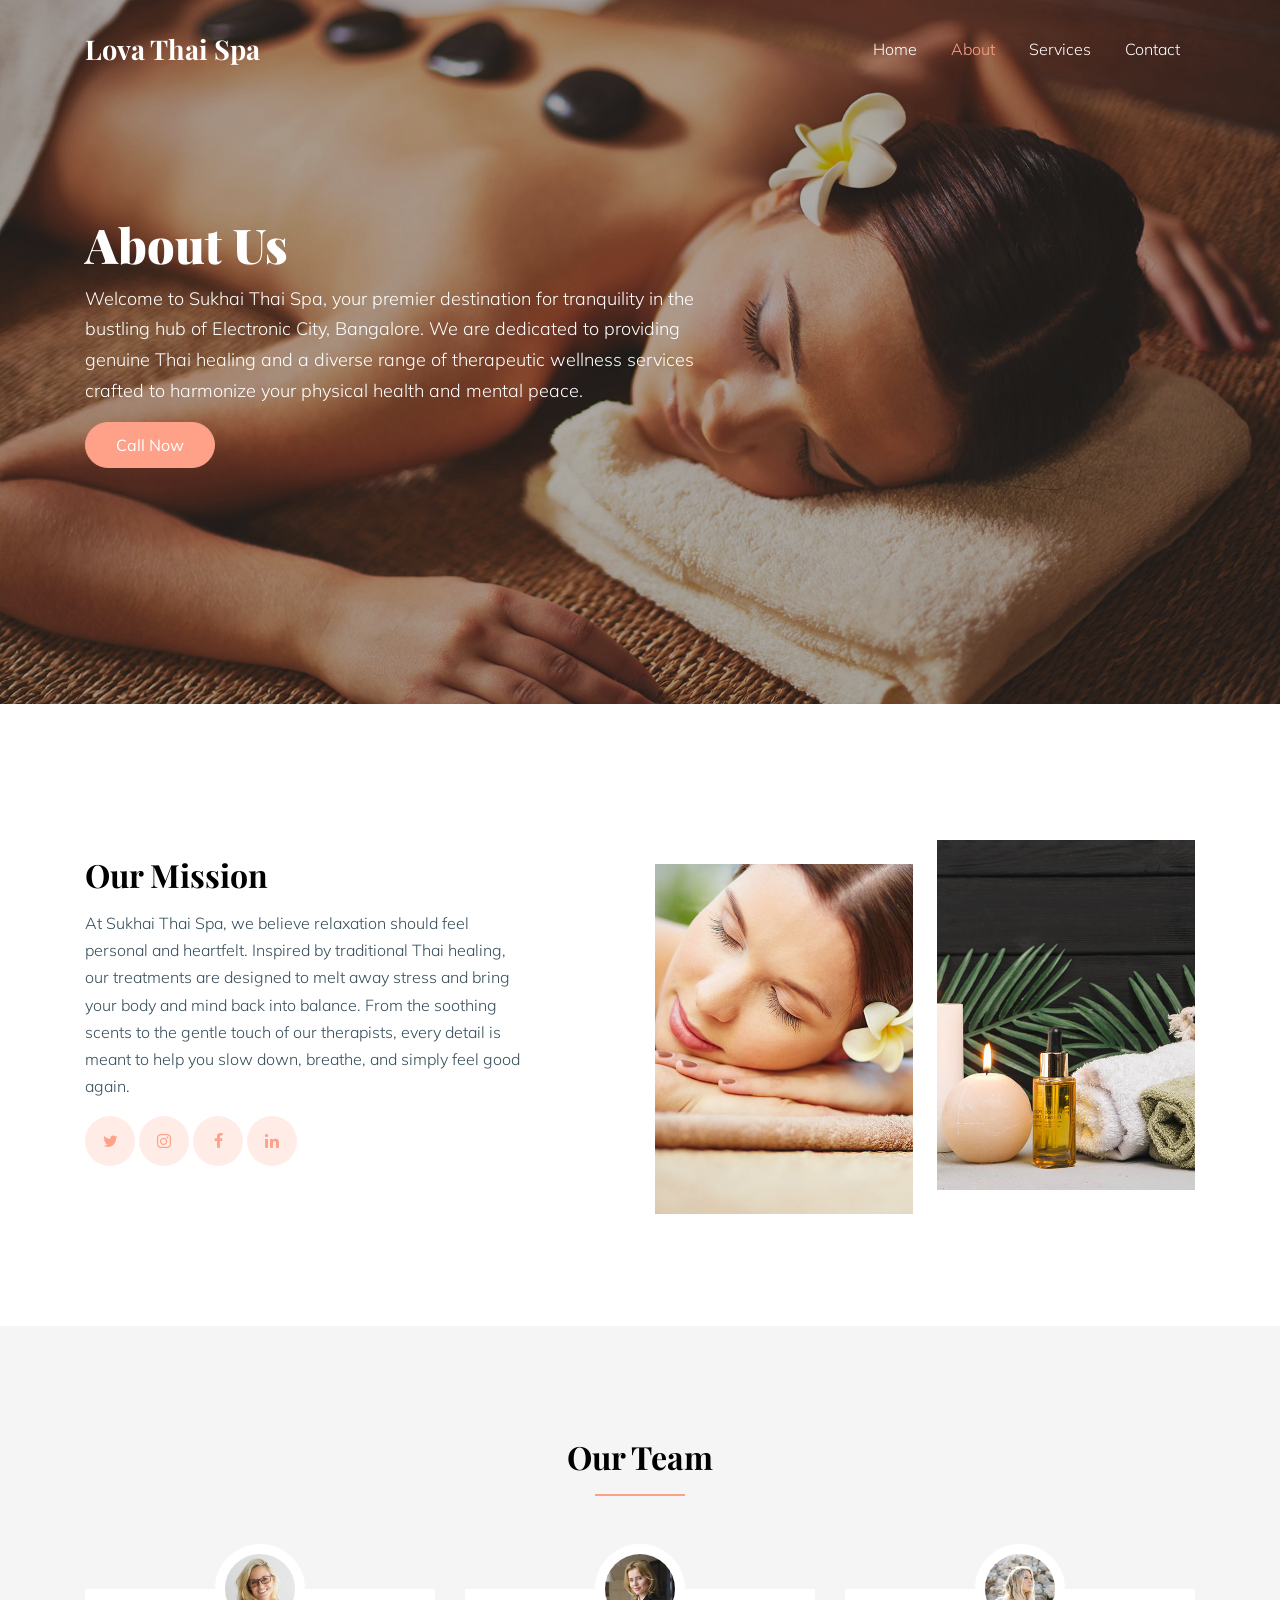
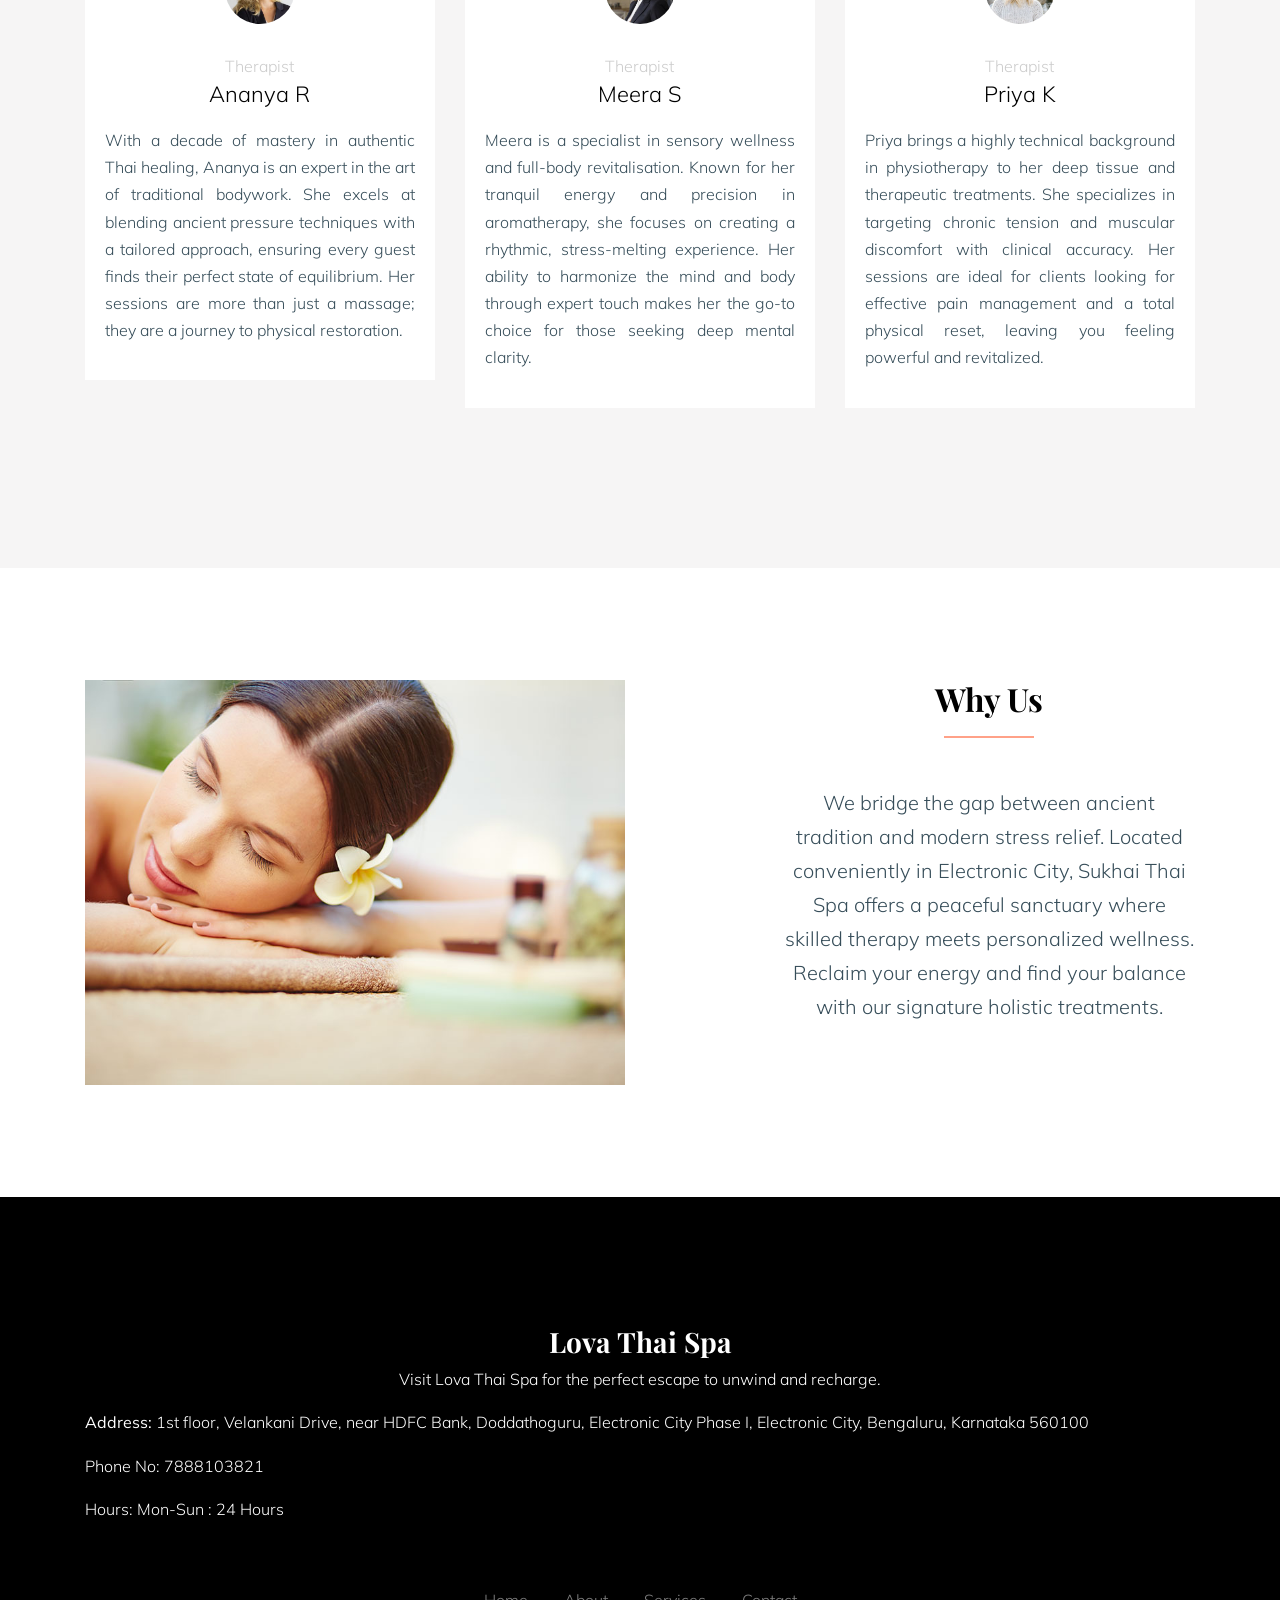
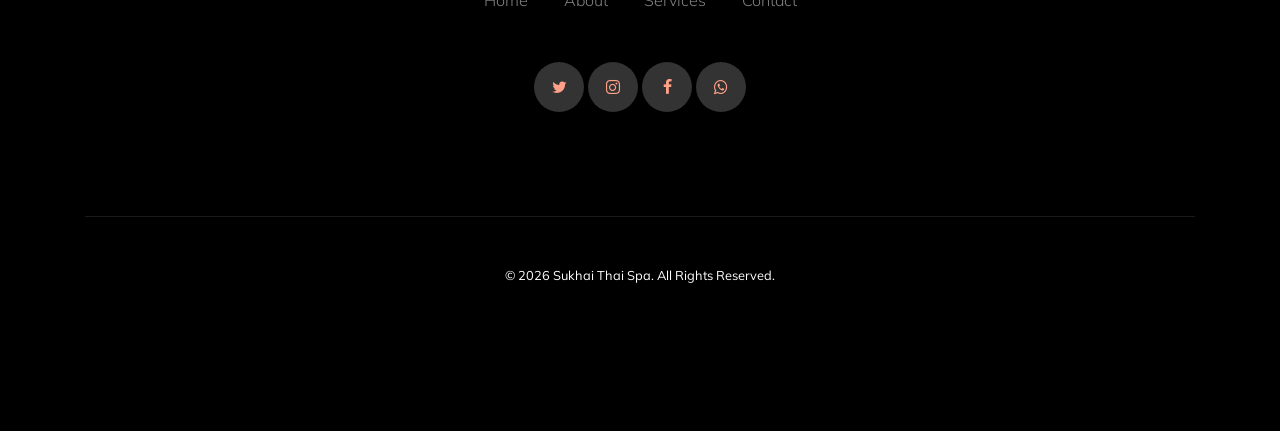
==== commit f9d660e1: "Update about.html" ====
--- a/about.html
+++ b/about.html
@@ -152,7 +152,7 @@
                         <div class="myDetails">
                             <P><Span><b>Address: </b></Span>1st floor, Velankani Drive, near HDFC Bank, Doddathoguru, Electronic City Phase I, Electronic City, Bengaluru, Karnataka 560100</P>
                             <p><Span>Phone No: </Span>7888103821</p>
-                            <p><span>Hours: </span>Mon-Sun : 9:00 AM - 10:30 PM</p>
+                            <p><span>Hours: </span>Mon-Sun : 24 Hours</p>
                         </div>
                     </div>
                     <div class="col-12 text-center mb-5">
